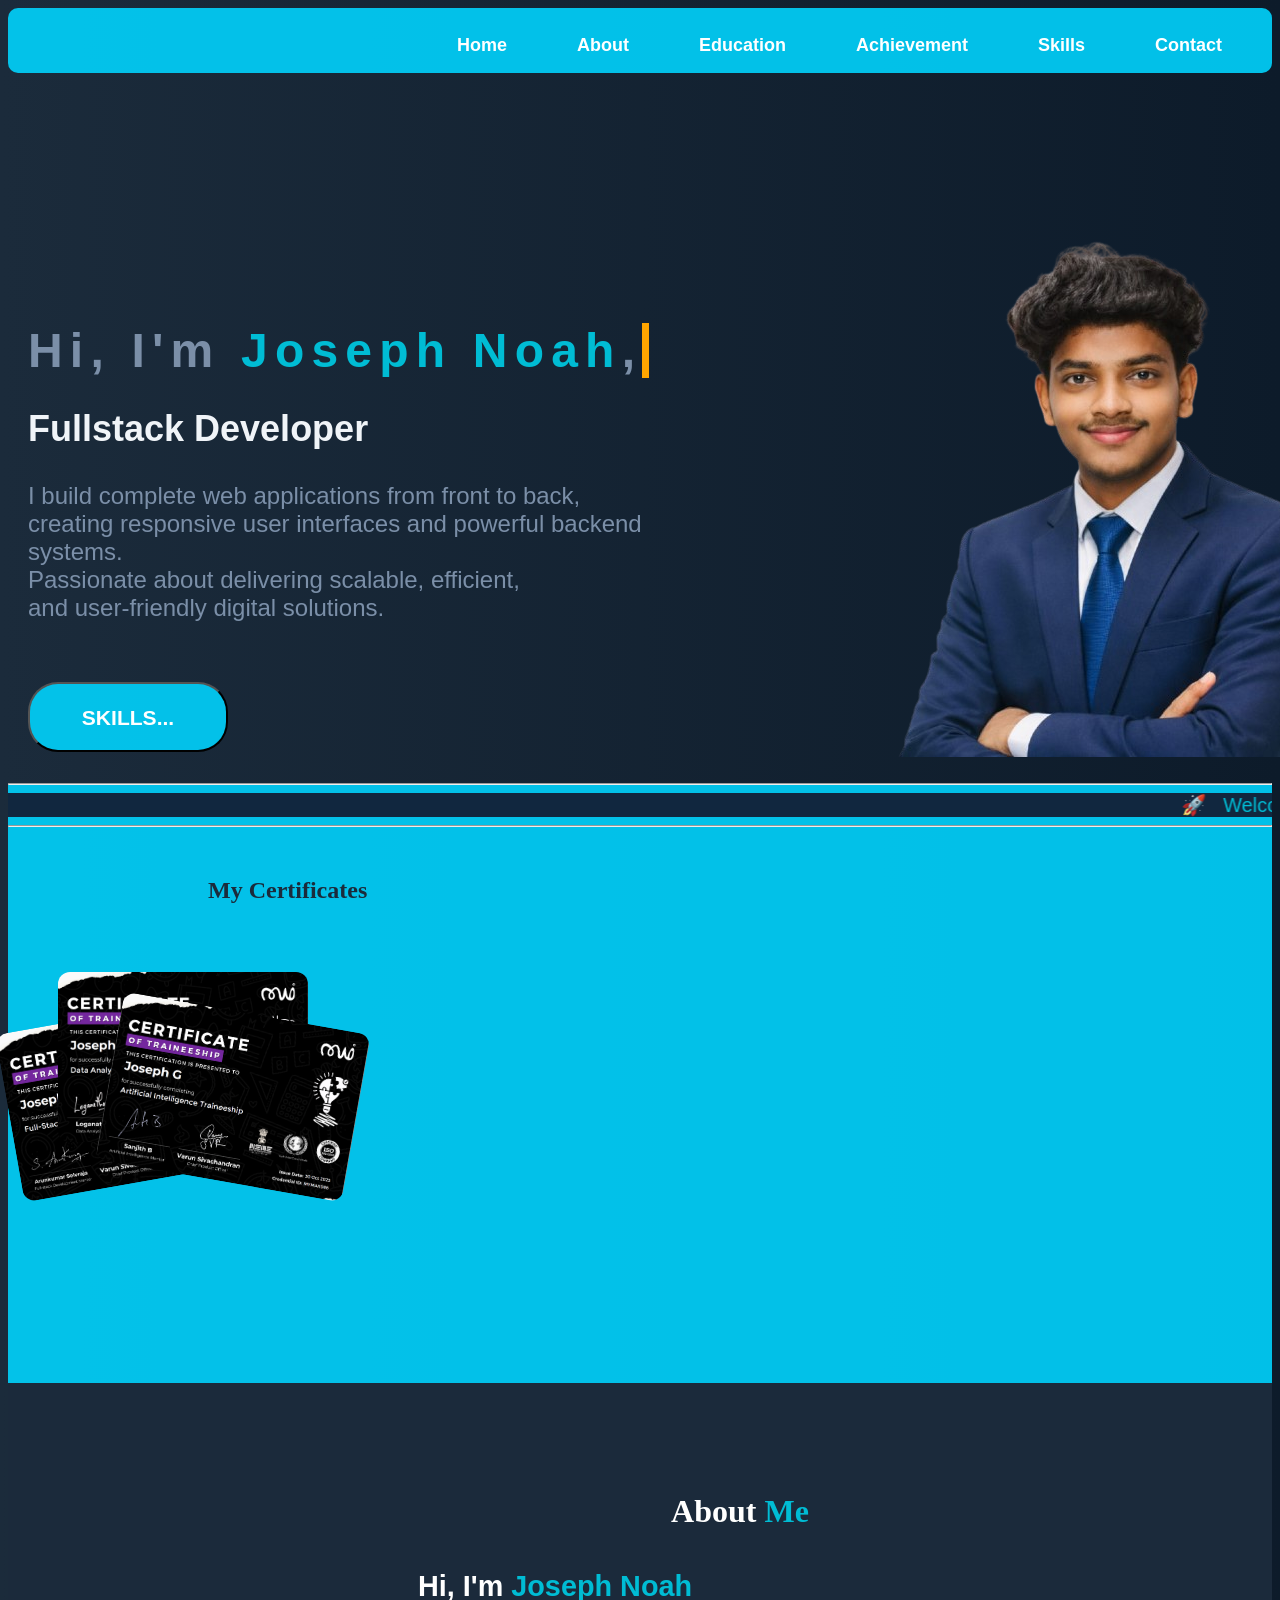
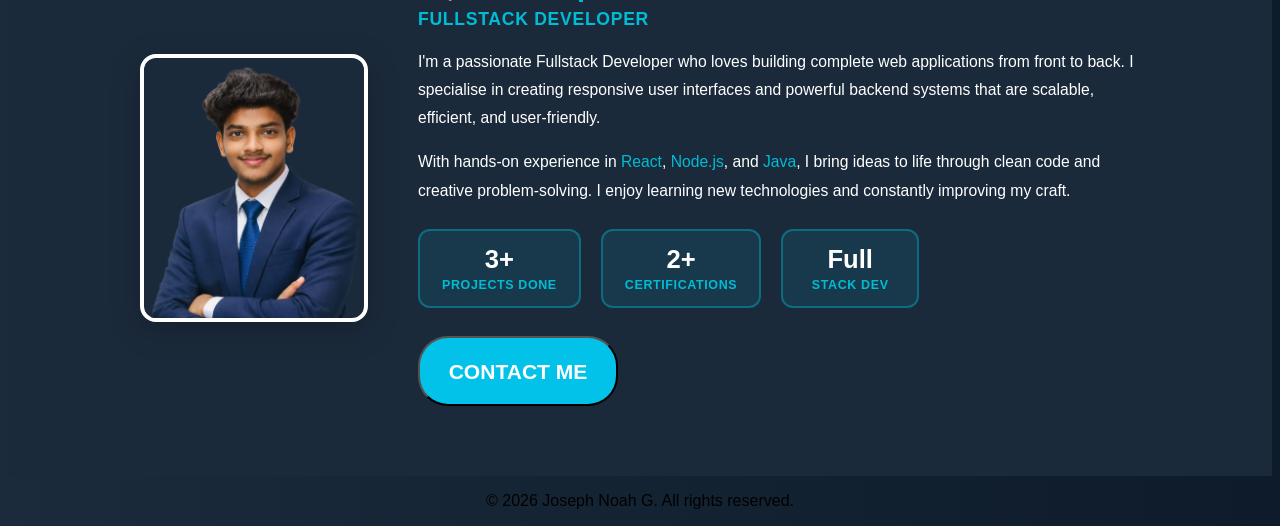
==== index.html @ 950193e1 "5th version" ====
<html>
<head>
<title>Portfolio_Joseph_Fullstack</title>
<link rel="stylesheet" href="main.css">
</head>
<body>

<!-- this toolbar -->
<div class="toolbar">
    <h2 class="topname">Portfolio Website</h2>
    
    <li><a href="index.html">Home</a></li>
      <li><a href="#about">About</a></li>
      <li><a href="education.html">Education</a></li>
      <li><a href="achievement.html">Achievement</a></li>
      <li><a href="skills.html" class="active">Skills</a></li>
      <li><a href="contact.html">Contact</a></li>

</div>

<div class="home">
        <!-- summa-->
    <div class="top">
    <h1 class="name">Hi, I'm <span class="highlight">Joseph Noah</span>,</h1>
    <h2 class="fn">Fullstack Developer</h2>
    <h4>I build complete web applications from front to back,<br>
     creating responsive user interfaces and powerful backend systems.<br>
      Passionate about delivering scalable, efficient,<br>
       and user-friendly digital solutions.</h4><br>
    <a href="skills.html">
    <button class="proc"><h3>   SKILLS...   </h3></button>
    </a>
    </div>
    <div class="image">
    <img src="static/image1.png" alt="profile">
    </div>
</div><br>

<!-- description -->




<div class="mid">
    <hr class="line1">
    <marquee class="runtext"> 🚀 &nbsp; Welcome to my portfolio &nbsp;  •  &nbsp; Full Stack Developer  &nbsp; • &nbsp;  React &nbsp;  •  &nbsp; Node &nbsp;• &nbsp;  Java  &nbsp; • &nbsp;  Let's build something amazing  &nbsp; • &nbsp; </marquee>
    <hr class="line1">
    <h2 class="head1">My Certificates</h2>
    <br>
    <!-- this is for certicates -->
    <div class="certificate">
        <div class="stack">
            <img src="static/fullstack.PNG" class="card card1" onclick="">
            <img src="static/dataanal.PNG" class="card card2">
            <img src="static/ai.PNG" class="card card3">
        </div>
    </div>
</div>




 
<!-- this is for achivements that is about taken from claude-->   




<div class="about" id="about">
 
  <h2 class="head1">About <span class="highlight">Me</span></h2>
 
  <div class="about-container">
 
    <!-- Left: profile image -->
    <div class="about-image">
      <img src="static/image1.png" alt="Joseph Noah">
    </div>
 
    <!-- Right: about text -->
    <div class="about-content">
 
      <h2 class="about-title">Hi, I'm <span class="highlight">Joseph Noah</span></h2>
      <h3 class="about-role">Fullstack Developer</h3>
 
      <p class="about-desc">
        I'm a passionate Fullstack Developer who loves building complete web applications
        from front to back. I specialise in creating responsive user interfaces and
        powerful backend systems that are scalable, efficient, and user-friendly.
      </p>
 
      <p class="about-desc">
        With hands-on experience in <span class="highlight">React</span>,
        <span class="highlight">Node.js</span>, and
        <span class="highlight">Java</span>, I bring ideas to life through clean code
        and creative problem-solving. I enjoy learning new technologies and constantly
        improving my craft.
      </p>
 
      <!-- quick stats -->
      <div class="about-stats">
        <div class="stat-box">
          <h2>3+</h2>
          <p>Projects Done</p>
        </div>
        <div class="stat-box">
          <h2>2+</h2>
          <p>Certifications</p>
        </div>
        <div class="stat-box">
          <h2>Full</h2>
          <p>Stack Dev</p>
        </div>
      </div>
 
      <a href="contact.html">
        <button class="proc"><h3>CONTACT ME</h3></button>
      </a>
 
    </div>
  </div>
</div>    
















<footer style="text-align: center;">
    <p>&copy; 2026 Joseph Noah G. All rights reserved.</p>
</footer>

</body>
</html>
---- main.css ----
html {
  scroll-behavior: smooth;
}
body{
    background: linear-gradient(to left, #0D1B2A, #1B2B3B);
    font-family: 'Poppins', sans-serif;
}



/* tihs is for that glow text*/
.topname {
    text-shadow: 0 0 5px #11273f, 0 0 10px #11273f, 0 0 20px #11273f, 0 0 40px #11273f, 0 0 80px #11273f;
    animation: glow 1.5s infinite alternate;
    margin-left: 5px;
    margin-right: 600px;
    margin-top: auto;
    color: aliceblue;
}


@keyframes glow {
    0% {
        text-shadow: 0 0 5px #11273f, 0 0 10px #11273f, 0 0 20px #11273f, 0 0 40px #11273f, 0 0 80px #11273f;
    }
    100% {
        text-shadow: 0 0 10px #263d53, 0 0 20px #263d53, 0 0 40px #263d53, 0 0 80px #263d53, 0 0 160px #263d53;
    }
}
/* ends */
.toolbar{
    display: flex;
    background-color:#00d5ffe3;
    padding-top: 10px;
    height: 55px;
    justify-content: flex-end;
}
.toolbar li{
    font-size: 20px;
    margin-left: 20px;
    margin-right: 50px;
    padding-top: 15px;
    list-style: none;
    color: white;
    cursor: pointer;
    transition: transform 0.3s ease;
}

.toolbar li:hover {
    transform: scale(1.2);
    color:#11273f;
}


/*this is from claude page refference   */
.toolbar { 
  list-style: none;
  display: flex;
  border-radius: 10px;
}

.toolbar a {
  text-decoration: none; font-size: 14px; font-weight: 500;
  color: var(--muted); transition: color 0.2s;
  position: relative; padding-bottom: 4px;
  font-weight: bolder;
  font-size: large;
}
.toolbar a:hover { color: var(--text); }
.toolbar a.active { color: var(--accent); }
.toolbar a.active::after {
  content: ''; position: absolute; bottom: -2px; left: 0; right: 0;
  height: 2px; background: var(--accent); border-radius: 2px;
}



/* the center part */
.home{
    display: flex;
    margin-top: 150px;
}
.top {
    color: #7B8FA8;
    font-size: 24px;
    font-weight: bold;
    text-align:left;    
    margin-top: 100px;
    margin-left: 20px;
    width: 50%;
}
.name{
overflow: hidden; /* Ensures the content is not revealed until the animation */
  border-right: .15em solid orange; /* The typwriter cursor */
  white-space: nowrap; /* Keeps the content on a single line */
  margin: 0 auto; /* Gives that scrolling effect as the typing happens */
  letter-spacing: .15em; /* Adjust as needed */
  animation: 
    typing 3.5s steps(30, end),
    blink-caret .5s step-end infinite;
    display: inline-block;
}

/* The typing effect */
@keyframes typing {
  from { width: 0 }
  to { width: 70% }
}

/* The typewriter cursor effect */
@keyframes blink-caret {
  from, to { border-color: transparent }
  50% { border-color: rgb(255, 255, 255) }
}


.fn{
    color: #F0F4F8;
}
.highlight{
  color: #00bcd4;
}
.top h4{
    font-weight:lighter;
}
.image{
    margin-left: 230px;
    ;
}
.proc{
    height: 70px;
    width: 200px;
    border-radius: 30px;
    color: white;
    background-color: #00d5ffe3;
    overflow: hidden;
    transition: all 0.5s ease;
    position: relative;
    margin-top: 0%;
    font-weight: bold;
    font-size: large;
    cursor: pointer;
    }
.proc:hover{
    transform: scale(1.05);
    box-shadow: 0 0 20px rgba(0, 255, 255, 0.5);
}


/* this is from prismic*/

.proc::before {
  content: '';
  position: absolute;
  top: -50%;
  left: -50%;
  width: 200%;
  height: 200%;
  background: linear-gradient(
    0deg, 
    transparent, 
    transparent 30%, 
    rgba(255, 255, 255, 0.3)
  );
  transform: rotate(-45deg);
  transition: all 0.5s ease;
  opacity: 0;
}
.proc:hover::before {
  opacity: 1;
  transform: rotate(-45deg) translateY(100%);   
}
/*ends*/

.mid{
    height: 600px;
    background-color: #00d5ffe3;
} 


.line1{
  background-color:#11273f;
}
.runtext{
    background:#11273f;
    color: #00bcd4;
    scroll-behavior: smooth;
    margin: 0%;
    display: inline-block;
    font-size: 20px;
    
}







/* SECTION */
.certificate {
    display: flex;
    justify-content: center;
    align-items: center;
    margin-top: 50px;
    position: relative;
}

/* STACK BOX */
.stack {
    position: relative;
    width: 1450px;
    height: 250px;
    perspective: 1000px;
}

/* CARDS */
.card {
    position: absolute;
    width: 250px;
    height: 170px;
    object-fit: cover;
    border-radius: 12px;

    transform-style: preserve-3d;   /*  IMPORTANT */
    transition: transform 0.4s ease, box-shadow 0.4s ease;
}

/* ENTRY DELAY */
.card1 { animation-delay: 0.2s; }
.card2 { animation-delay: 0.5s; }
.card3 { animation-delay: 0.8s; }


/* STACK POSITIONS (NO transform conflict now) */
.card1 {
    left: 0;
    top: 40px;
    rotate: -10deg;   /*  use rotate instead of transform */
}

.card2 {
    left: 50px;
    top: 0;
}

.card3 {
    left: 100px;
    top: 40px;
    rotate: 10deg;
}

/*  CARD HOVER (MAIN EFFECT) */
.card:hover {
    transform: translateZ(120px) scale(1.05);  /* forward pop */
    z-index: 10;
    box-shadow: 0 40px 80px rgba(0,255,255,0.8);


/*  STACK SPREAD (ON HOVER OF GROUP) */
.stack:hover .card1 {
    transform: translateX(-20px) rotate(-15deg);
}

.stack:hover .card3 {
    transform: translateX(20px) rotate(15deg);
}

/* STACK SPREAD (only when NOT hovering card) */
.stack:hover .card1:not(:hover) {
    transform: translateX(-30px) rotate(-15deg);
}

.stack:hover .card3:not(:hover) {
    transform: translateX(30px) rotate(15deg);
} 


/* ENTRY ANIMATION (FIXED) */
@keyframes fadeUp {
     from {
          opacity: 0;
         transform: translateY(40px);
     }
     to {
         opacity: 1;
        transform: translateY(0);
     }
 }
}

.head1{
    color: #1B2B3B;
    margin-left: 200px;
    margin-top: 50px;
    margin-bottom: auto;
    font-family:Cambria;
    border-color: aliceblue;

}










/* about cascarding style sheet */
/* ── PASTE THIS INTO YOUR main.css ── */

/* About Section */
/* ── PASTE THIS INTO YOUR main.css ── */

/* About Section */
.about {
  background: #1b2a3b;
  padding: 60px 60px 70px;
  text-align: center;
}

.about .head1 {
  font-size: 2rem;
  color: white;
  margin-bottom: 40px;
}

/* two-column layout */
.about-container {
  display: flex;
  align-items: center;
  gap: 50px;
  max-width: 1000px;
  margin: 0 auto;
  text-align: left;
}

/* profile image */
.about-image {
  flex-shrink: 0;
}

.about-image img {
  width: 220px;
  height: 260px;
  object-fit: cover;
  border-radius: 16px;
  border: 4px solid white;
  box-shadow: 0 8px 30px rgba(0, 0, 0, 0.25);
}

/* text side */
.about-content {
  flex: 1;
}

.about-title {
  font-size: 1.8rem;
  color: white;
  margin: 0 0 6px 0;
}

.about-role {
  font-size: 1.1rem;
  color: #00bcd4;
  font-weight: 600;
  margin: 0 0 18px 0;
  letter-spacing: 0.04em;
  text-transform: uppercase;
}

.about-desc {
  color: white;
  font-size: 0.98rem;
  line-height: 1.8;
  margin-bottom: 14px;
}

/* stats row */
.about-stats {
  display: flex;
  gap: 20px;
  margin: 24px 0 28px 0;
}

.stat-box {
  background: rgba(0, 188, 212, 0.1);
  border: 2px solid rgba(0, 188, 212, 0.4);
  border-radius: 12px;
  padding: 14px 22px;
  text-align: center;
  min-width: 90px;
}

.stat-box h2 {
  color: white;
  font-size: 1.6rem;
  margin: 0 0 4px 0;
}

.stat-box p {
  color: #00bcd4;
  font-size: 0.78rem;
  font-weight: 600;
  text-transform: uppercase;
  letter-spacing: 0.05em;
  margin: 0;
}

/* responsive */
@media (max-width: 700px) {
  .about {
    padding: 40px 20px 50px;
  }

  .about-container {
    flex-direction: column;
    text-align: center;
  }

  .about-image img {
    width: 180px;
    height: 210px;
  }

  .about-stats {
    justify-content: center;
  }
}
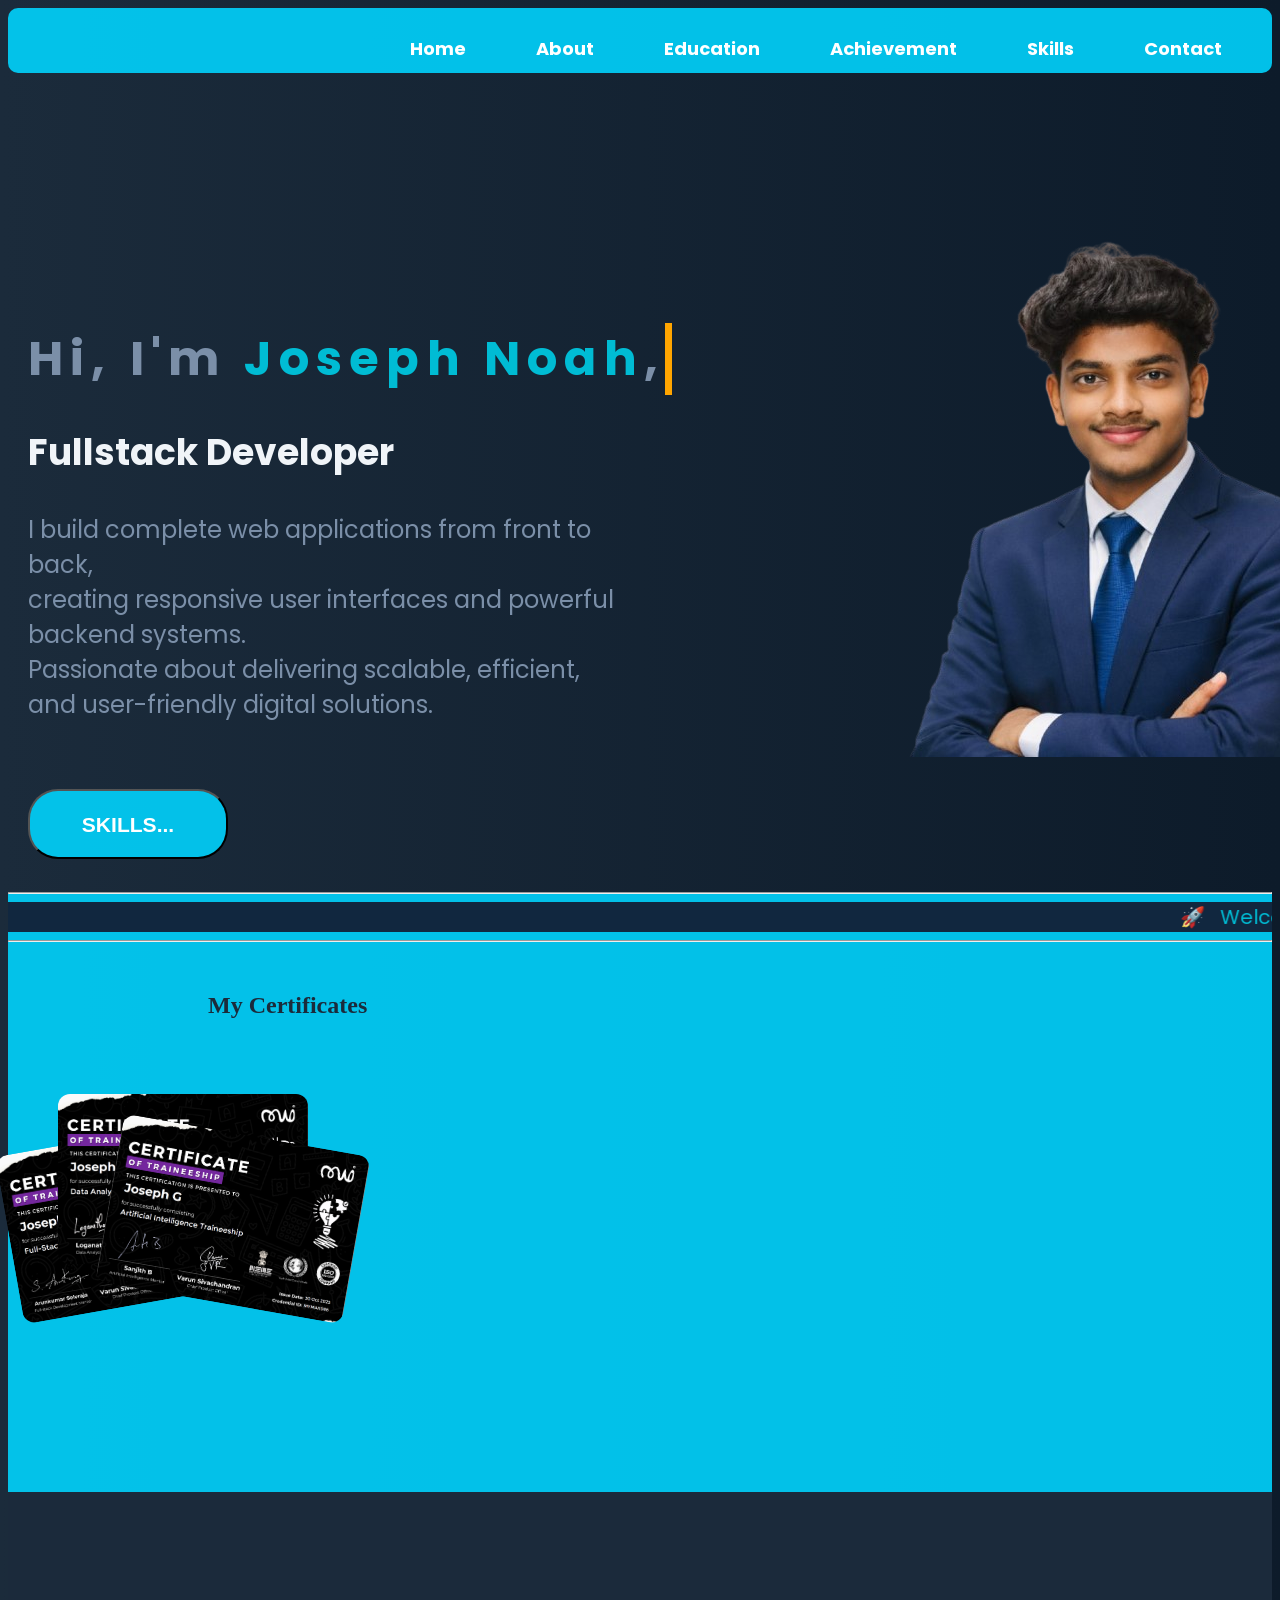
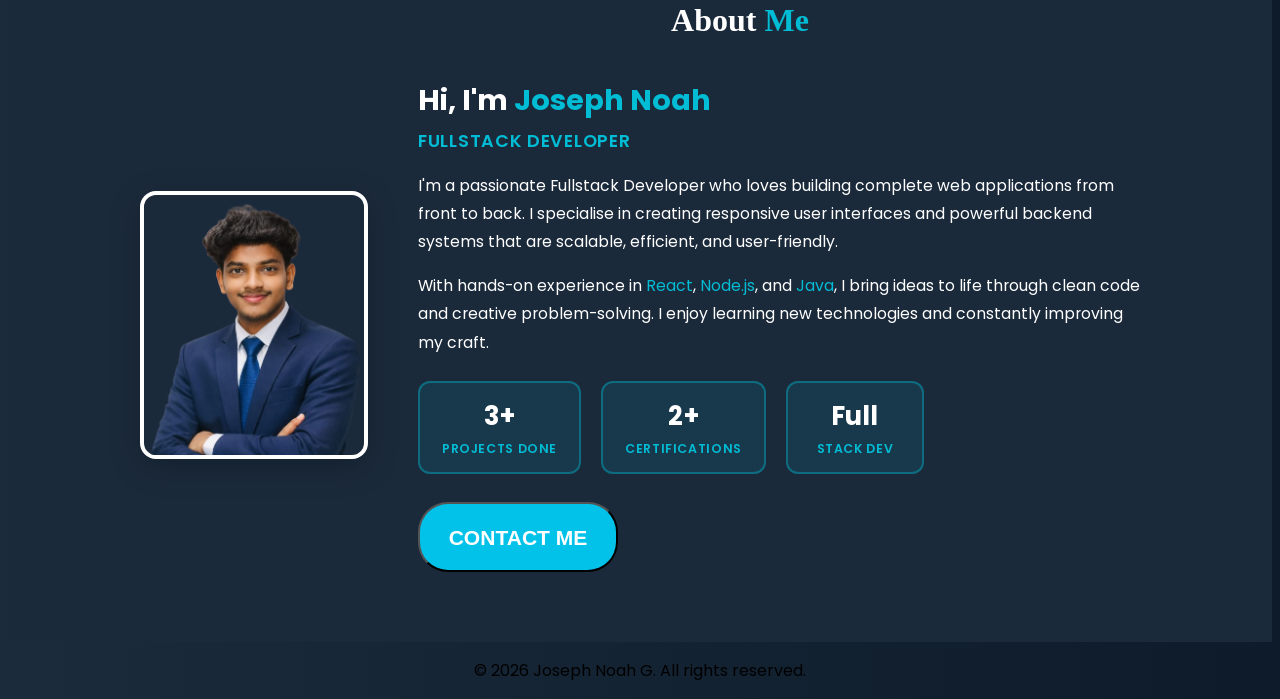
==== commit 09e47b33: "5.1 ver" ====
--- a/index.html
+++ b/index.html
@@ -2,12 +2,13 @@
 <head>
 <title>Portfolio_Joseph_Fullstack</title>
 <link rel="stylesheet" href="main.css">
+<link href="https://fonts.googleapis.com/css2?family=Poppins:wght@300;400;500;600;700&display=swap" rel="stylesheet"/>
 </head>
 <body>
 
 <!-- this toolbar -->
 <div class="toolbar">
-    <h2 class="topname">Portfolio Website</h2>
+    <h2 class="topname">Portfolio</h2>
     
     <li><a href="index.html">Home</a></li>
       <li><a href="#about">About</a></li>
--- a/main.css
+++ b/main.css
@@ -1,3 +1,6 @@
+:root{
+   --font:       'Poppins', sans-serif;
+}
 html {
   scroll-behavior: smooth;
 }
@@ -10,23 +13,12 @@
 
 /* tihs is for that glow text*/
 .topname {
-    text-shadow: 0 0 5px #11273f, 0 0 10px #11273f, 0 0 20px #11273f, 0 0 40px #11273f, 0 0 80px #11273f;
-    animation: glow 1.5s infinite alternate;
-    margin-left: 5px;
+    margin-left: 0%;
     margin-right: 600px;
     margin-top: auto;
-    color: aliceblue;
-}
-
-
-@keyframes glow {
-    0% {
-        text-shadow: 0 0 5px #11273f, 0 0 10px #11273f, 0 0 20px #11273f, 0 0 40px #11273f, 0 0 80px #11273f;
-    }
-    100% {
-        text-shadow: 0 0 10px #263d53, 0 0 20px #263d53, 0 0 40px #263d53, 0 0 80px #263d53, 0 0 160px #263d53;
-    }
-}
+    color:#1B2B3B;
+}
+
 /* ends */
 .toolbar{
     display: flex;
@@ -99,6 +91,7 @@
     typing 3.5s steps(30, end),
     blink-caret .5s step-end infinite;
     display: inline-block;
+    font-family: var(--font);
 }
 
 /* The typing effect */
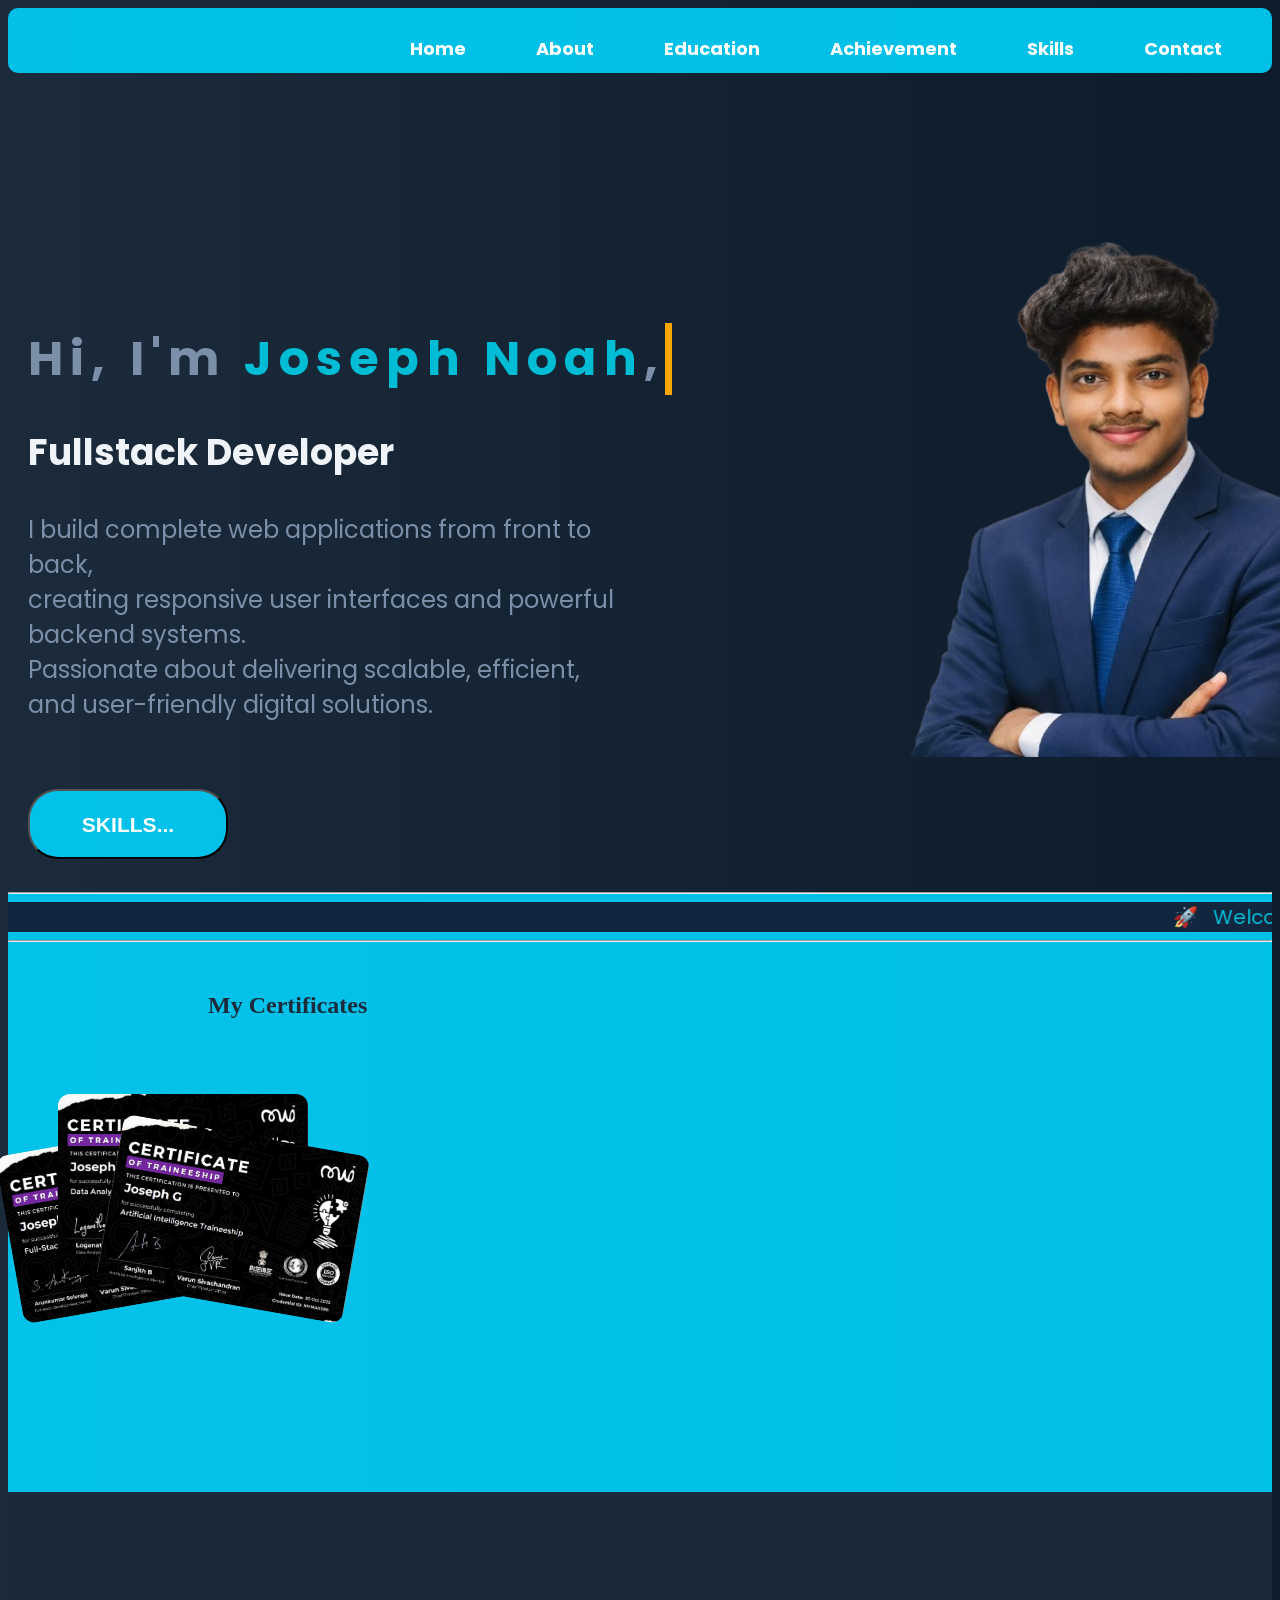
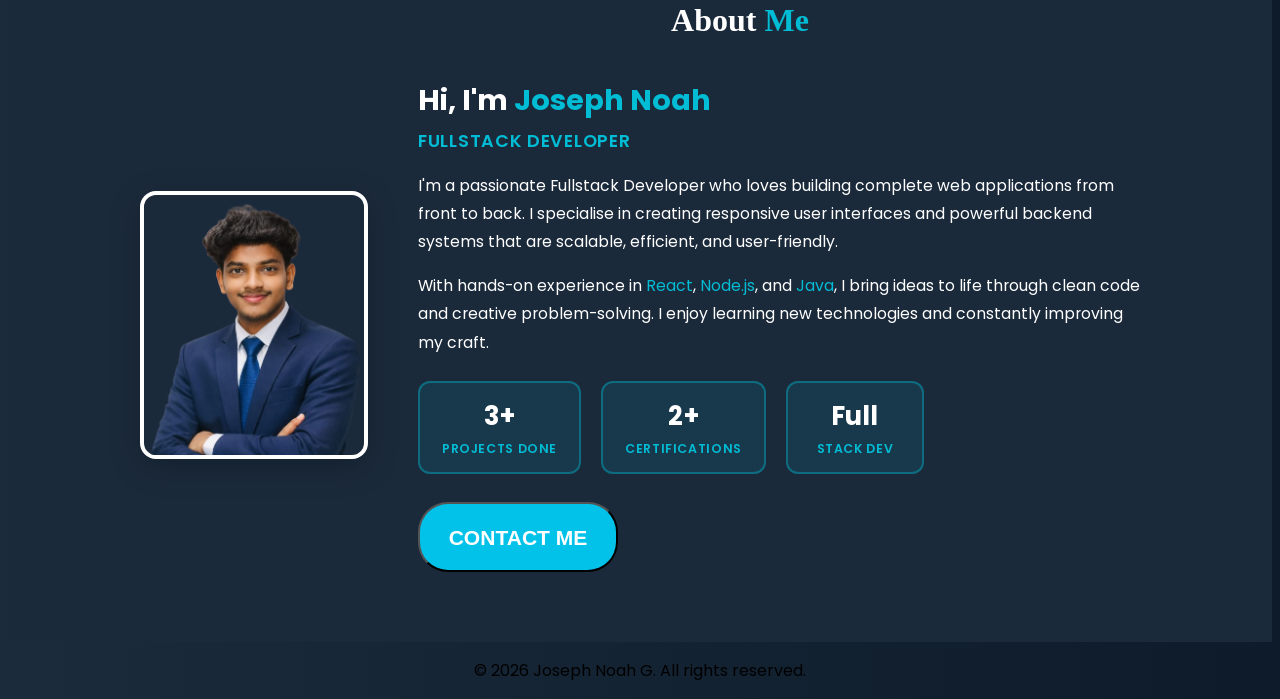
==== commit 1e69c956: "new version" ====
--- a/index.html
+++ b/index.html
@@ -12,8 +12,8 @@
     
     <li><a href="index.html">Home</a></li>
       <li><a href="#about">About</a></li>
-      <li><a href="education.html">Education</a></li>
-      <li><a href="achievement.html">Achievement</a></li>
+      <li><a href="education2.html">Education</a></li>
+      <li><a href="achievement2.html">Achievement</a></li>
       <li><a href="skills.html" class="active">Skills</a></li>
       <li><a href="contact.html">Contact</a></li>
 
--- a/main.css
+++ b/main.css
@@ -13,8 +13,8 @@
 
 /* tihs is for that glow text*/
 .topname {
-    margin-left: 0%;
     margin-right: 600px;
+    margin-left: 10px;
     margin-top: auto;
     color:#1B2B3B;
 }
@@ -26,6 +26,7 @@
     padding-top: 10px;
     height: 55px;
     justify-content: flex-end;
+    position: sticky; top: 0; z-index: 100;
 }
 .toolbar li{
     font-size: 20px;
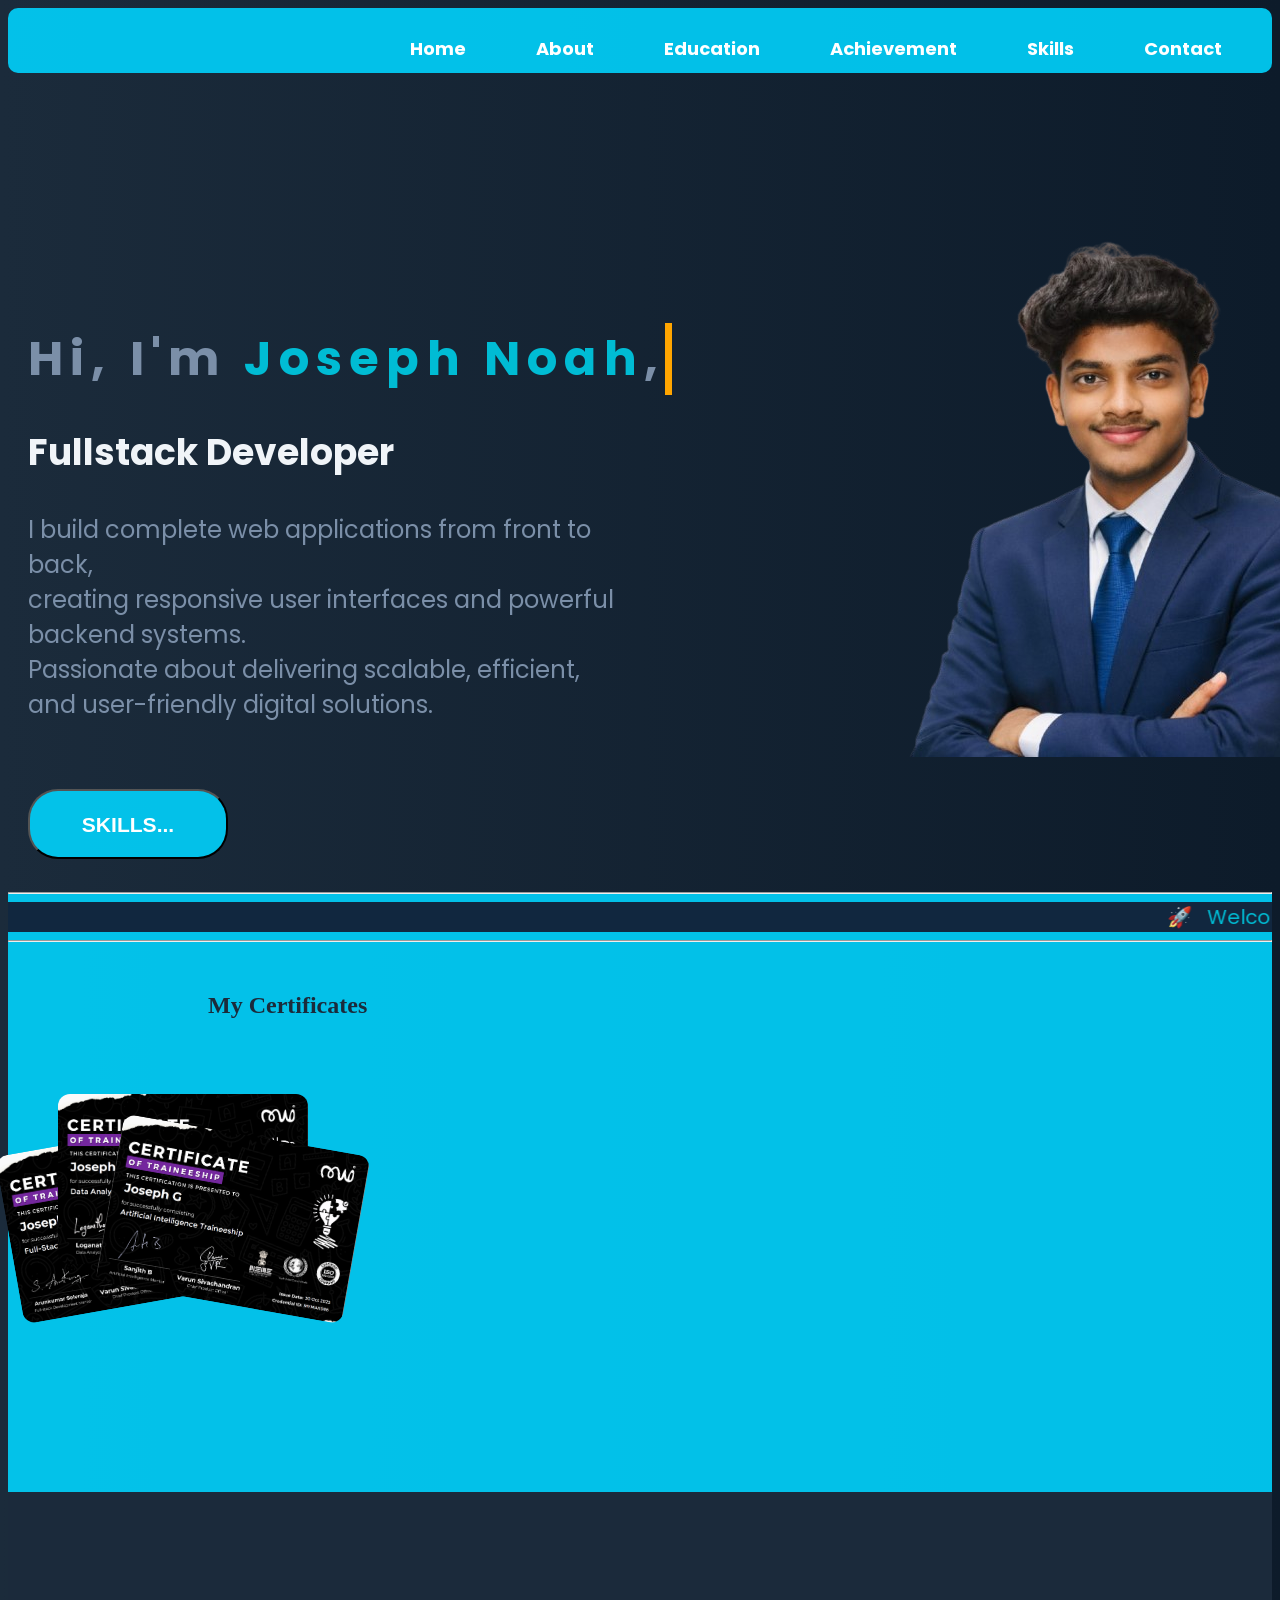
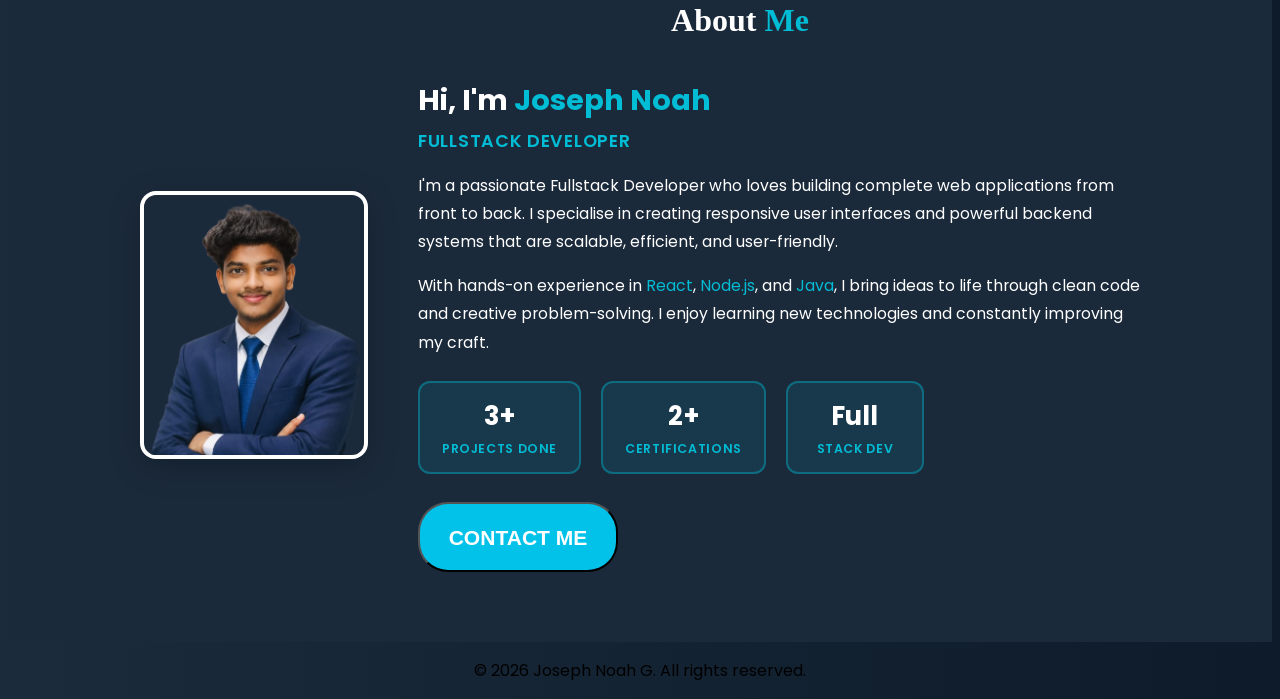
==== commit c39eb6a3: "new version 2.0" ====
--- a/index.html
+++ b/index.html
@@ -14,7 +14,7 @@
       <li><a href="#about">About</a></li>
       <li><a href="education2.html">Education</a></li>
       <li><a href="achievement2.html">Achievement</a></li>
-      <li><a href="skills.html" class="active">Skills</a></li>
+      <li><a href="skills2.html" class="active">Skills</a></li>
       <li><a href="contact.html">Contact</a></li>
 
 </div>
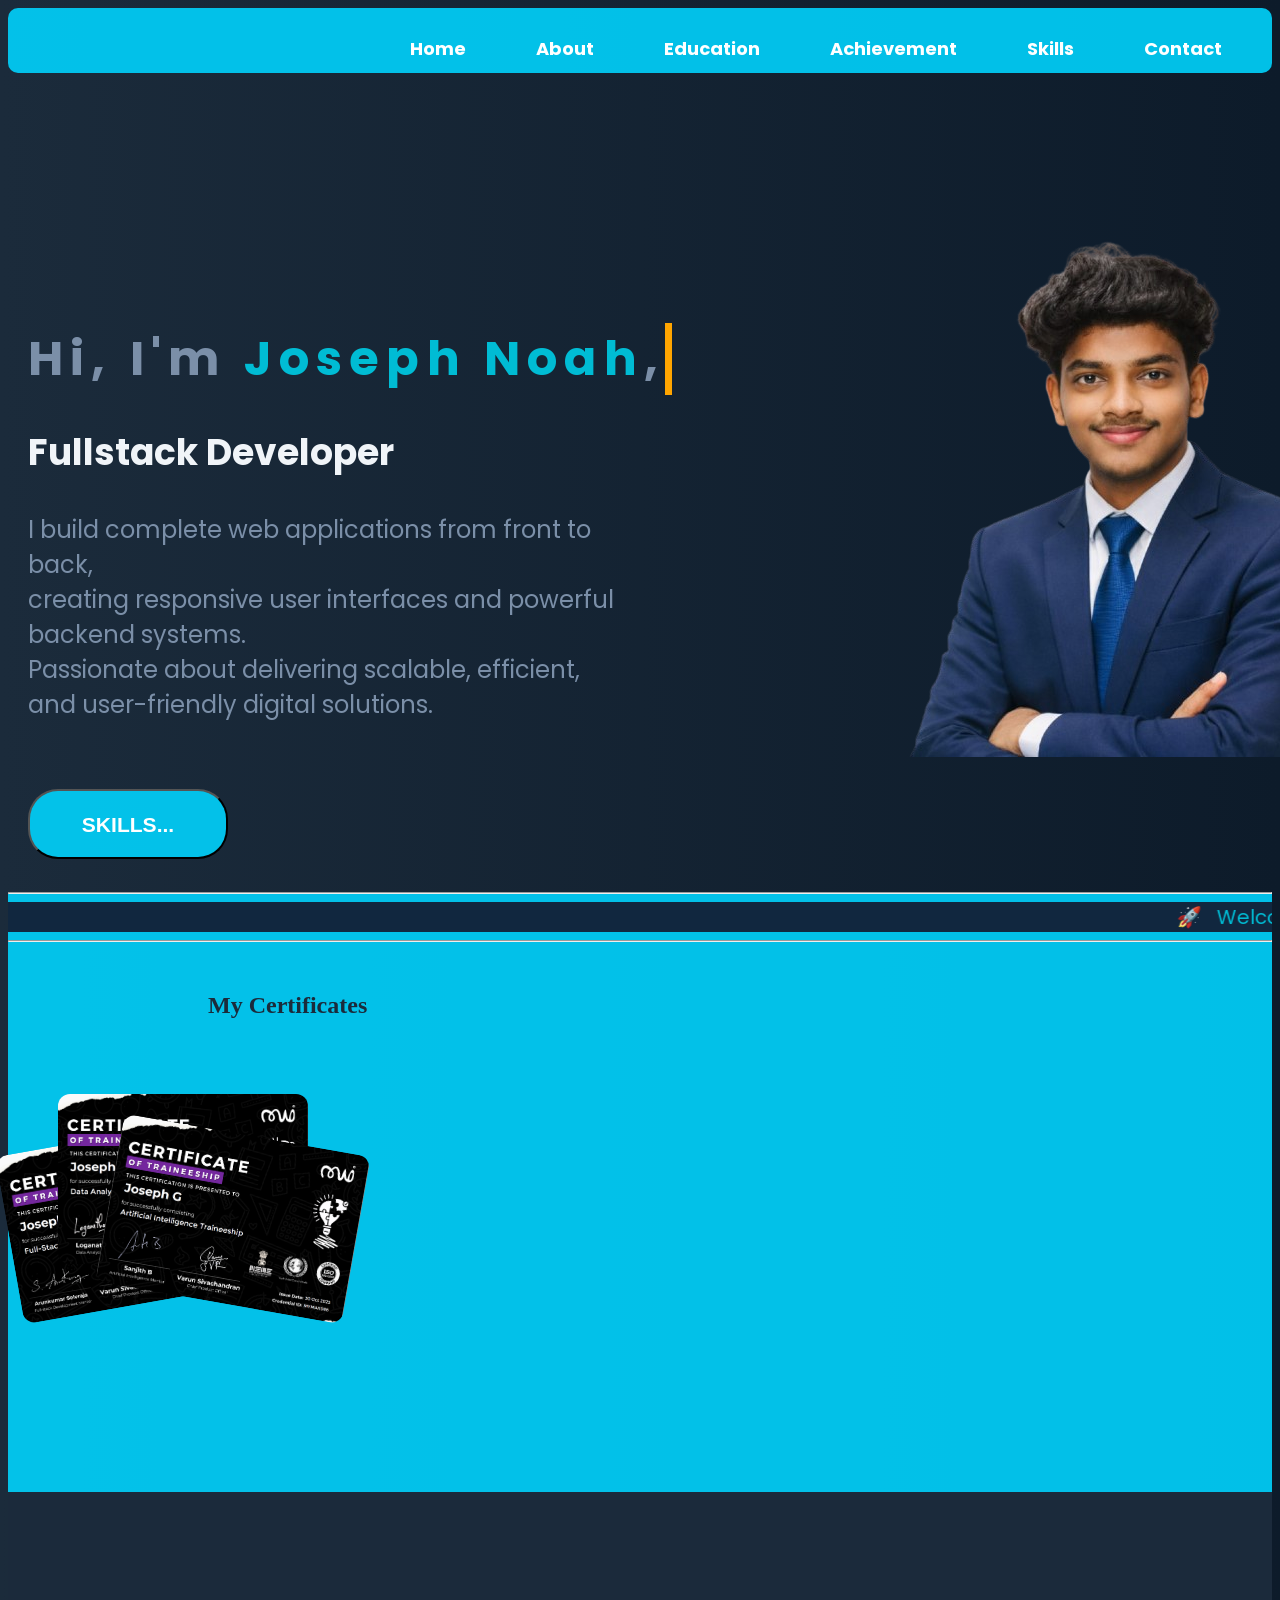
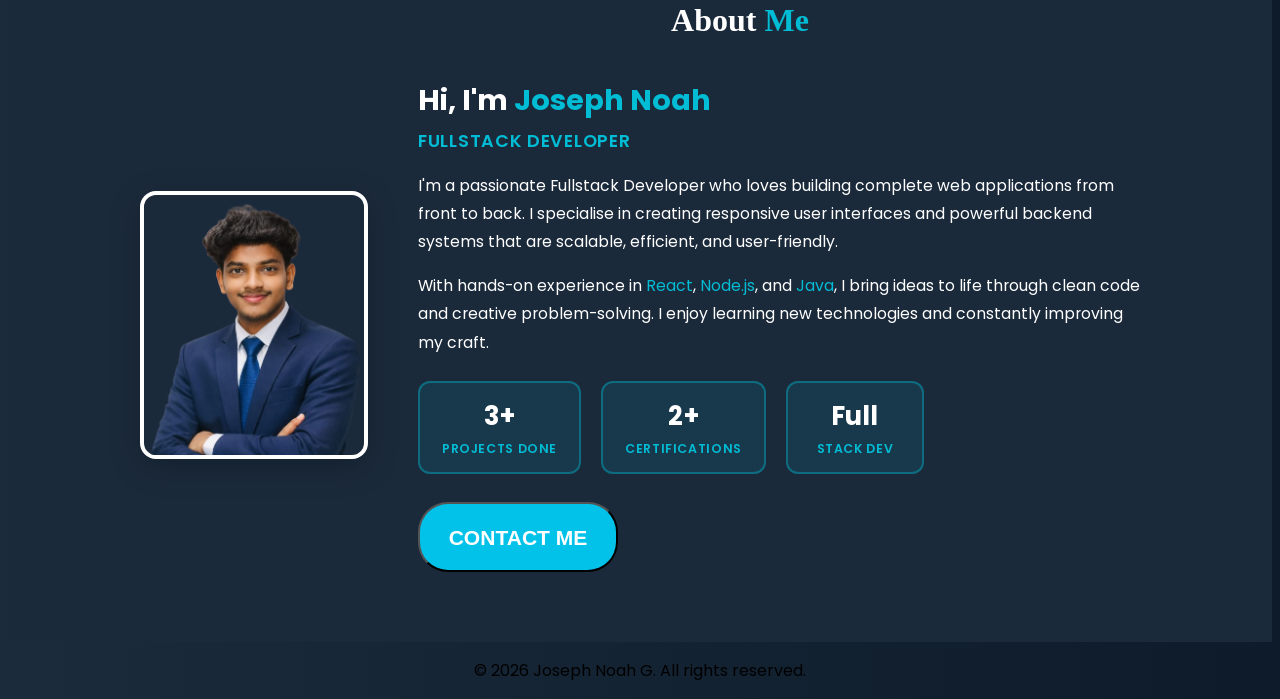
==== commit bf90e60e: "n3" ====
--- a/index.html
+++ b/index.html
@@ -48,7 +48,13 @@
     <hr class="line1">
     <h2 class="head1">My Certificates</h2>
     <br>
+
+
     <!-- this is for certicates -->
+
+    <div>
+
+    <!-- the hover things part -->
     <div class="certificate">
         <div class="stack">
             <img src="static/fullstack.PNG" class="card card1" onclick="">
@@ -56,6 +62,19 @@
             <img src="static/ai.PNG" class="card card3">
         </div>
     </div>
+    
+    <!--this is side of the certificate-->
+
+
+
+
+
+
+
+
+    </div>
+
+
 </div>
 
 
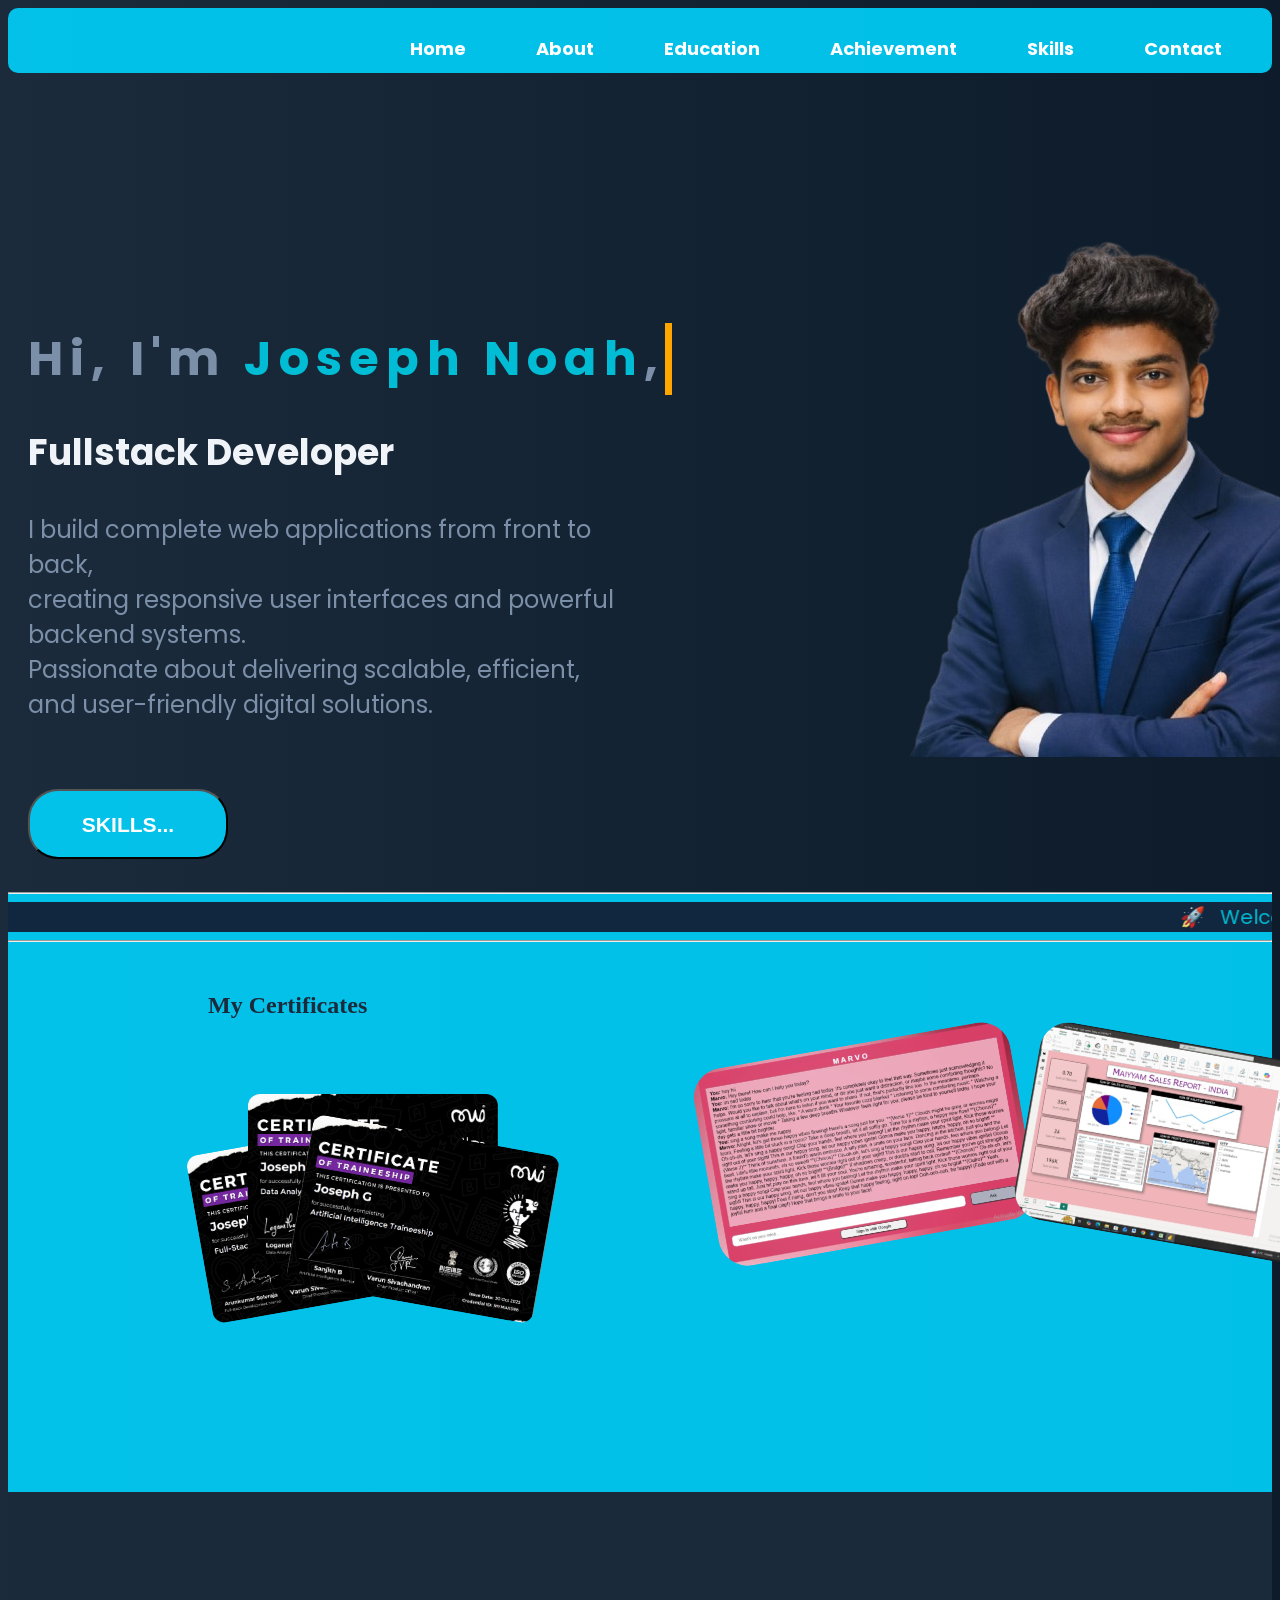
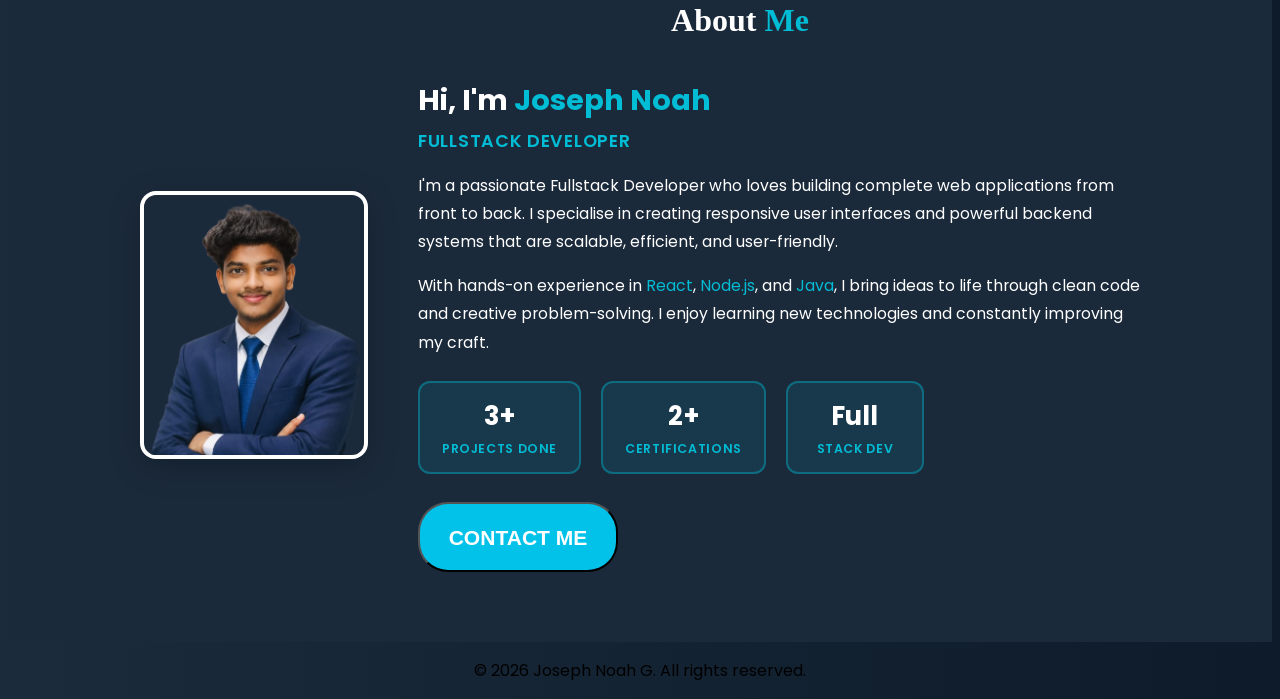
==== commit 13a2e5ec: "may be a last version" ====
--- a/index.html
+++ b/index.html
@@ -28,7 +28,7 @@
      creating responsive user interfaces and powerful backend systems.<br>
       Passionate about delivering scalable, efficient,<br>
        and user-friendly digital solutions.</h4><br>
-    <a href="skills.html">
+    <a href="skills2.html">
     <button class="proc"><h3>   SKILLS...   </h3></button>
     </a>
     </div>
@@ -52,7 +52,7 @@
 
     <!-- this is for certicates -->
 
-    <div>
+    <div class="mann">
 
     <!-- the hover things part -->
     <div class="certificate">
@@ -64,11 +64,16 @@
     </div>
     
     <!--this is side of the certificate-->
+    <div class="sathanai">
+      
+      <img src="static/pro1.PNG" class=" pic1">
+      <img src="static/pro2.PNG" class=" pic2"        >
 
 
 
 
-
+    </div>
+</div>
 
 
 
--- a/main.css
+++ b/main.css
@@ -184,6 +184,31 @@
     font-size: 20px;
     
 }
+.mann{
+  display: flex;
+
+}
+.pic1{
+  border-radius: 30px;
+  perspective: 1000px;
+   rotate: -10deg;
+    left: 100px;
+    top: 40px;
+     object-fit: cover;
+     transform-style: preserve-3d;
+
+}
+.pic2{
+  border-radius: 30px;
+  perspective: 1000px;
+   rotate:  10deg;
+}
+.sathanai{
+  height: 200px;
+  width: 200px;
+  display: flex;
+
+}
 
 
 
@@ -198,6 +223,8 @@
     align-items: center;
     margin-top: 50px;
     position: relative;
+    width: 40%;
+    margin-left:190px;
 }
 
 /* STACK BOX */
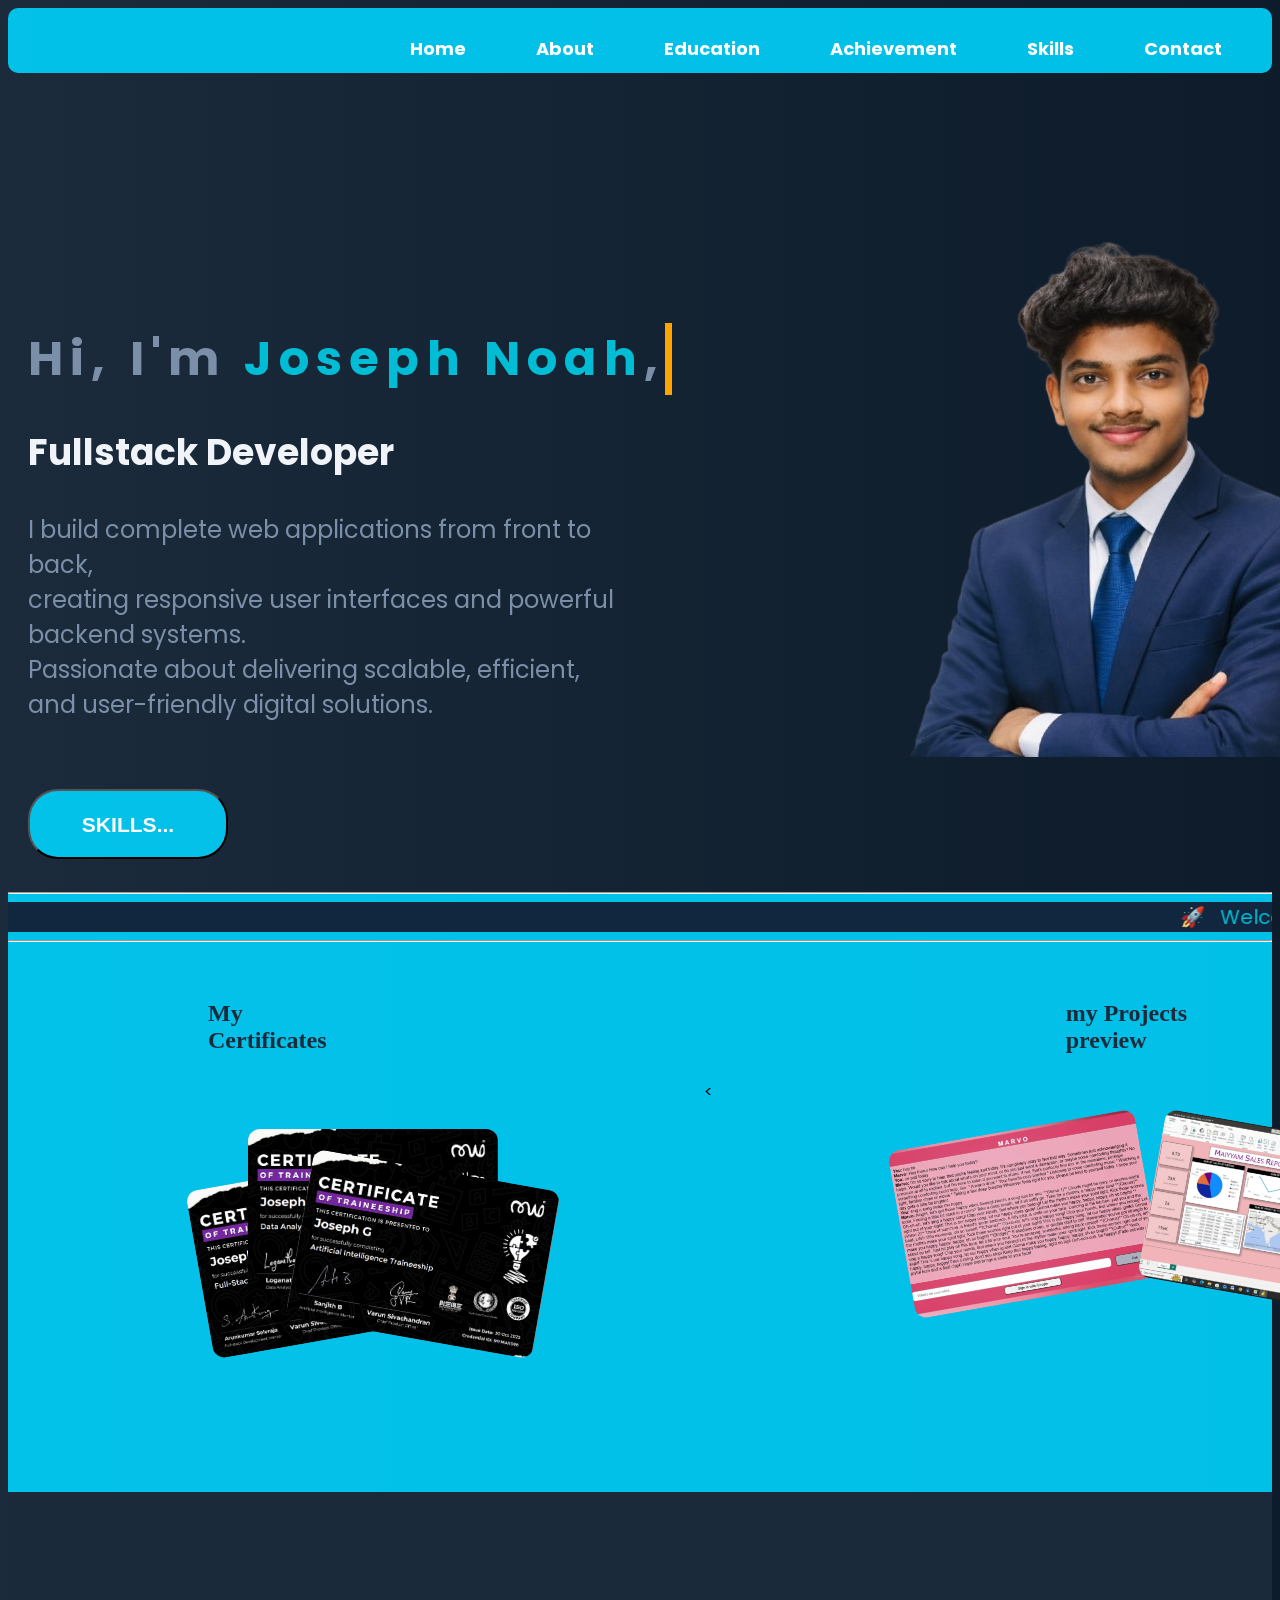
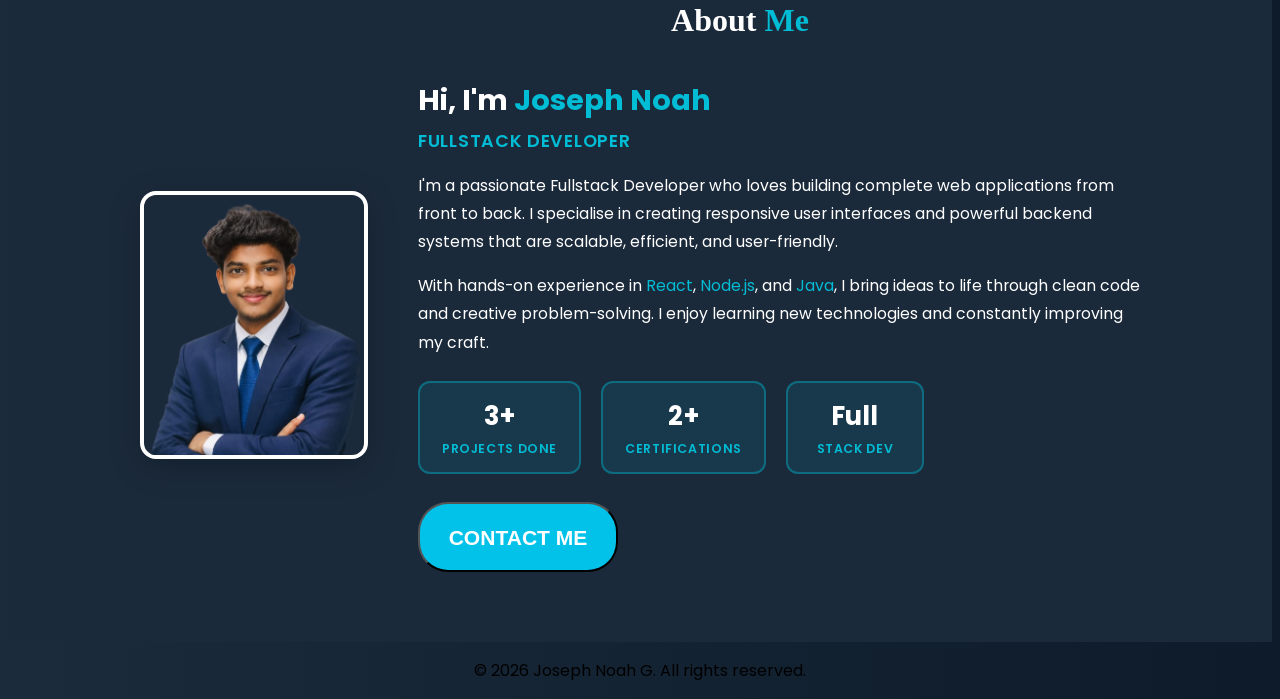
==== commit 6bb17690: "this is last version" ====
--- a/index.html
+++ b/index.html
@@ -46,7 +46,10 @@
     <hr class="line1">
     <marquee class="runtext"> 🚀 &nbsp; Welcome to my portfolio &nbsp;  •  &nbsp; Full Stack Developer  &nbsp; • &nbsp;  React &nbsp;  •  &nbsp; Node &nbsp;• &nbsp;  Java  &nbsp; • &nbsp;  Let's build something amazing  &nbsp; • &nbsp; </marquee>
     <hr class="line1">
+    <div class="summa">
     <h2 class="head1">My Certificates</h2>
+    <h2 class="head2">my Projects preview</h2>
+    </div>
     <br>
 
 
@@ -64,10 +67,11 @@
     </div>
     
     <!--this is side of the certificate-->
+    <
     <div class="sathanai">
       
-      <img src="static/pro1.PNG" class=" pic1">
-      <img src="static/pro2.PNG" class=" pic2"        >
+      <img src="static/pro1.PNG" class="cards pic1">
+      <img src="static/pro2.PNG" class="cards pic2"        >
 
 
 
--- a/main.css
+++ b/main.css
@@ -190,10 +190,9 @@
 }
 .pic1{
   border-radius: 30px;
-  perspective: 1000px;
    rotate: -10deg;
-    left: 100px;
-    top: 40px;
+    left: 900px;
+    top: 100s0px;
      object-fit: cover;
      transform-style: preserve-3d;
 
@@ -202,12 +201,13 @@
   border-radius: 30px;
   perspective: 1000px;
    rotate:  10deg;
+   left: 1150px;
 }
 .sathanai{
   height: 200px;
   width: 200px;
   display: flex;
-
+margin-top: 50px;
 }
 
 
@@ -238,6 +238,17 @@
 /* CARDS */
 .card {
     position: absolute;
+    width: 250px;
+    height: 170px;
+    object-fit: cover;
+    border-radius: 12px;
+
+    transform-style: preserve-3d;   /*  IMPORTANT */
+    transition: transform 0.4s ease, box-shadow 0.4s ease;
+}
+
+.cards{
+   position: absolute;
     width: 250px;
     height: 170px;
     object-fit: cover;
@@ -310,9 +321,60 @@
  }
 }
 
+
+
+/* ithu antha preview of pro thu... */
+.cards:hover {
+    transform: translateZ(120px) scale(1.05);  /* forward pop */
+    z-index: 10;
+    box-shadow: 0 40px 80px rgba(0,255,255,0.8);
+
+
+.sathanai:hover .pic1 {
+    transform: translateX(-20px) rotate(-15deg);
+}
+
+.sathanai:hover .pic3 {
+    transform: translateX(20px) rotate(15deg);
+}
+
+/* STACK SPREAD (only when NOT hovering card) */
+.sathanai:hover .pic1:not(:hover) {
+    transform: translateX(-30px) rotate(-15deg);
+}
+
+.sathanai:hover .pic3:not(:hover) {
+    transform: translateX(30px) rotate(15deg);
+} 
+
+
+/* ENTRY ANIMATION (FIXED) */
+@keyframes fadeUp {
+     from {
+          opacity: 0;
+         transform: translateY(40px);
+     }
+     to {
+         opacity: 1;
+        transform: translateY(0);
+     }
+ }
+}
+
 .head1{
     color: #1B2B3B;
     margin-left: 200px;
+    margin-top: 50px;
+    margin-bottom: auto;
+    font-family:Cambria;
+    border-color: aliceblue;
+
+}
+.summa{
+  display: flex;}
+.head2{
+  color: #1B2B3B;
+    margin-left: 700px;
     margin-top: 50px;
     margin-bottom: auto;
     font-family:Cambria;
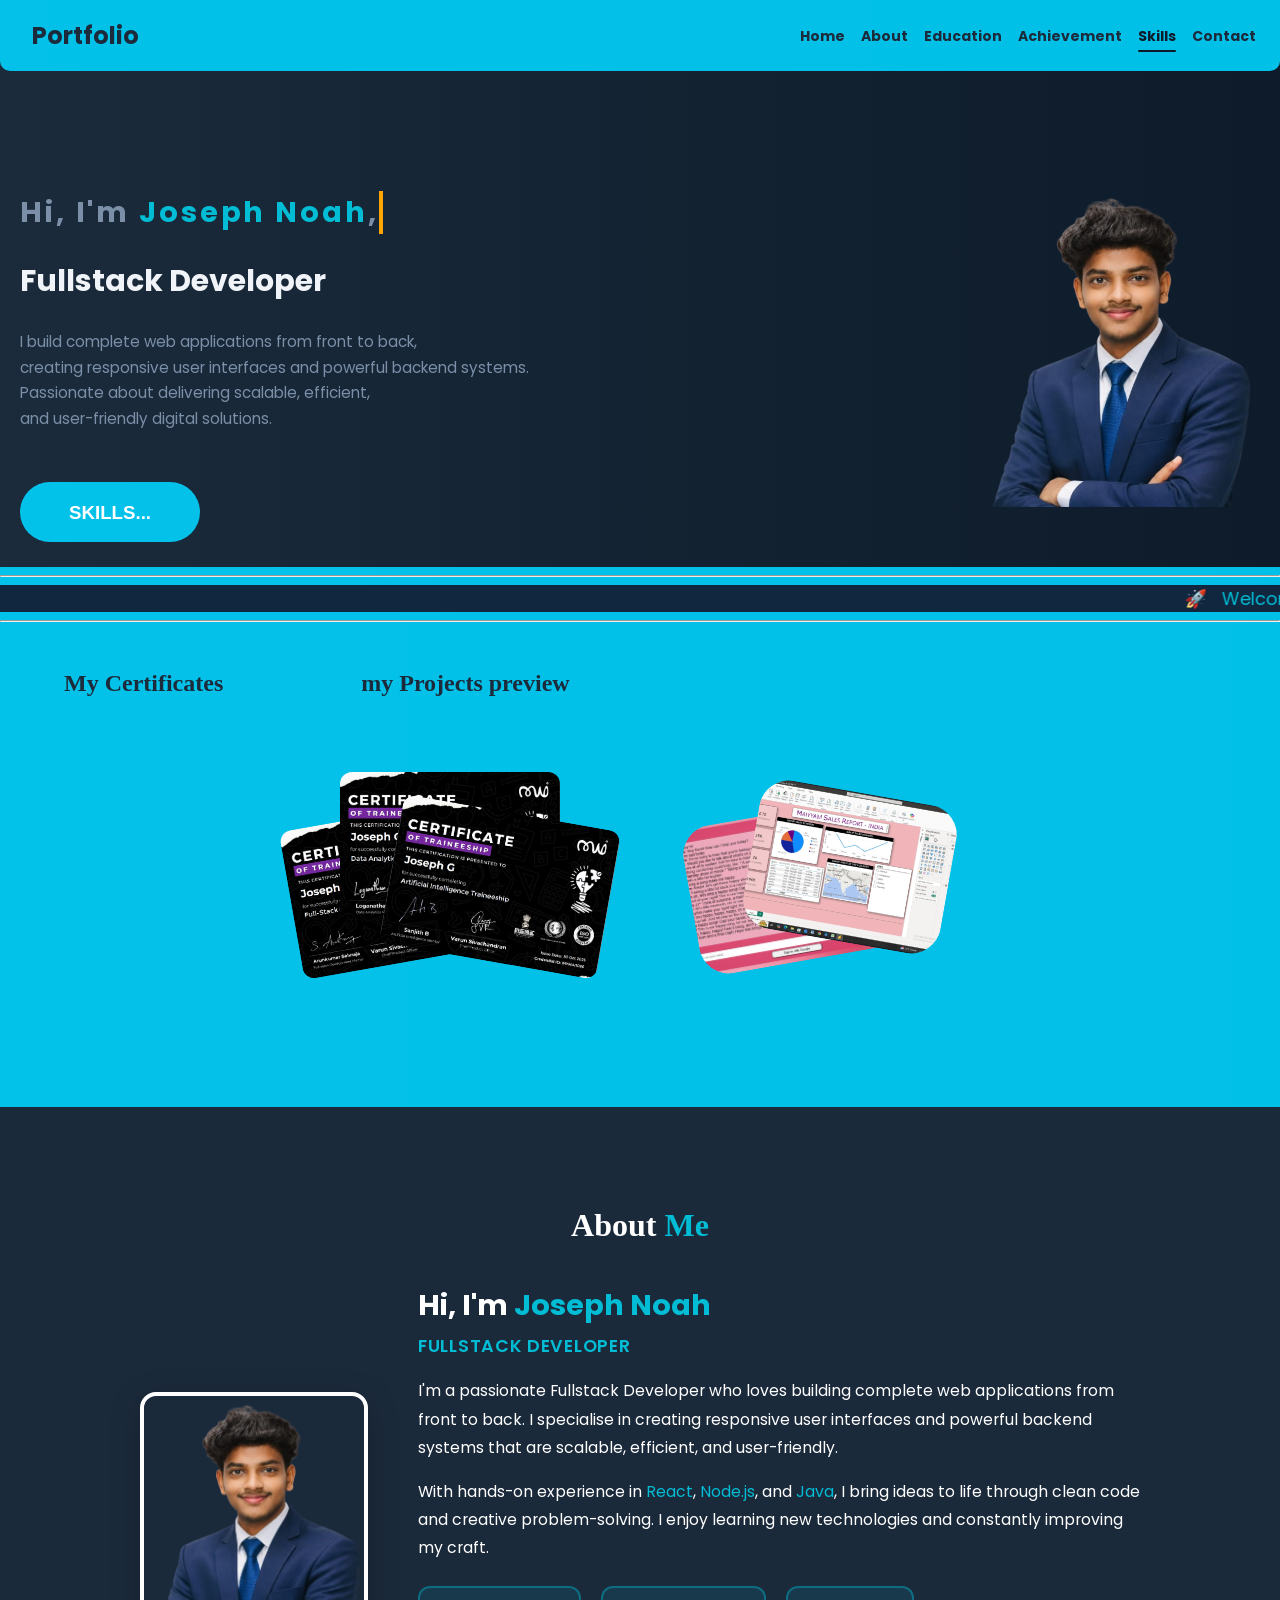
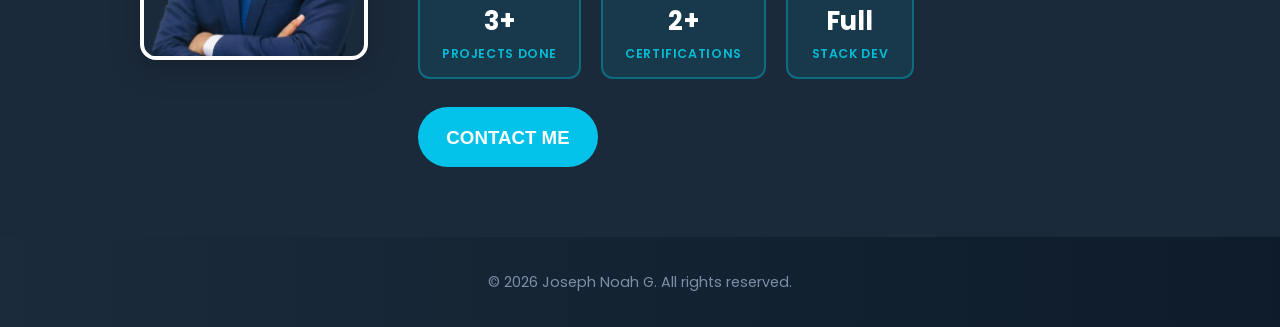
==== commit 2ce6b80b: "mobile version" ====
--- a/index.html
+++ b/index.html
@@ -1,5 +1,6 @@
 <html>
 <head>
+<meta name="viewport" content="width=device-width, initial-scale=1.0">
 <title>Portfolio_Joseph_Fullstack</title>
 <link rel="stylesheet" href="main.css">
 <link href="https://fonts.googleapis.com/css2?family=Poppins:wght@300;400;500;600;700&display=swap" rel="stylesheet"/>
@@ -9,18 +10,18 @@
 <!-- this toolbar -->
 <div class="toolbar">
     <h2 class="topname">Portfolio</h2>
-    
-    <li><a href="index.html">Home</a></li>
+    <button class="hamburger" id="hamburger" onclick="toggleMenu()">&#9776;</button>
+    <div class="nav-links" id="navLinks">
+      <li><a href="index.html">Home</a></li>
       <li><a href="#about">About</a></li>
       <li><a href="education2.html">Education</a></li>
       <li><a href="achievement2.html">Achievement</a></li>
       <li><a href="skills2.html" class="active">Skills</a></li>
       <li><a href="contact.html">Contact</a></li>
-
+    </div>
 </div>
 
 <div class="home">
-        <!-- summa-->
     <div class="top">
     <h1 class="name">Hi, I'm <span class="highlight">Joseph Noah</span>,</h1>
     <h2 class="fn">Fullstack Developer</h2>
@@ -37,11 +38,6 @@
     </div>
 </div><br>
 
-<!-- description -->
-
-
-
-
 <div class="mid">
     <hr class="line1">
     <marquee class="runtext"> 🚀 &nbsp; Welcome to my portfolio &nbsp;  •  &nbsp; Full Stack Developer  &nbsp; • &nbsp;  React &nbsp;  •  &nbsp; Node &nbsp;• &nbsp;  Java  &nbsp; • &nbsp;  Let's build something amazing  &nbsp; • &nbsp; </marquee>
@@ -52,12 +48,8 @@
     </div>
     <br>
 
-
-    <!-- this is for certicates -->
-
     <div class="mann">
 
-    <!-- the hover things part -->
     <div class="certificate">
         <div class="stack">
             <img src="static/fullstack.PNG" class="card card1" onclick="">
@@ -66,58 +58,28 @@
         </div>
     </div>
     
-    <!--this is side of the certificate-->
-    <
     <div class="sathanai">
-      
       <img src="static/pro1.PNG" class="cards pic1">
-      <img src="static/pro2.PNG" class="cards pic2"        >
-
-
-
+      <img src="static/pro2.PNG" class="cards pic2">
+    </div>
 
     </div>
 </div>
 
-
-
-    </div>
-
-
-</div>
-
-
-
-
- 
-<!-- this is for achivements that is about taken from claude-->   
-
-
-
-
 <div class="about" id="about">
- 
   <h2 class="head1">About <span class="highlight">Me</span></h2>
- 
   <div class="about-container">
- 
-    <!-- Left: profile image -->
     <div class="about-image">
       <img src="static/image1.png" alt="Joseph Noah">
     </div>
- 
-    <!-- Right: about text -->
     <div class="about-content">
- 
       <h2 class="about-title">Hi, I'm <span class="highlight">Joseph Noah</span></h2>
       <h3 class="about-role">Fullstack Developer</h3>
- 
       <p class="about-desc">
         I'm a passionate Fullstack Developer who loves building complete web applications
         from front to back. I specialise in creating responsive user interfaces and
         powerful backend systems that are scalable, efficient, and user-friendly.
       </p>
- 
       <p class="about-desc">
         With hands-on experience in <span class="highlight">React</span>,
         <span class="highlight">Node.js</span>, and
@@ -125,8 +87,6 @@
         and creative problem-solving. I enjoy learning new technologies and constantly
         improving my craft.
       </p>
- 
-      <!-- quick stats -->
       <div class="about-stats">
         <div class="stat-box">
           <h2>3+</h2>
@@ -141,33 +101,23 @@
           <p>Stack Dev</p>
         </div>
       </div>
- 
       <a href="contact.html">
         <button class="proc"><h3>CONTACT ME</h3></button>
       </a>
- 
     </div>
   </div>
-</div>    
-
-
-
-
-
-
-
-
-
-
-
-
-
-
-
+</div>
 
 <footer style="text-align: center;">
     <p>&copy; 2026 Joseph Noah G. All rights reserved.</p>
 </footer>
 
+<script>
+  function toggleMenu() {
+    const nav = document.getElementById('navLinks');
+    nav.classList.toggle('open');
+  }
+</script>
+
 </body>
 </html>
--- a/main.css
+++ b/main.css
@@ -1,5 +1,5 @@
 :root{
-   --font:       'Poppins', sans-serif;
+   --font: 'Poppins', sans-serif;
 }
 html {
   scroll-behavior: smooth;
@@ -7,32 +7,48 @@
 body{
     background: linear-gradient(to left, #0D1B2A, #1B2B3B);
     font-family: 'Poppins', sans-serif;
-}
-
-
-
-/* tihs is for that glow text*/
+    margin: 0;
+    padding: 0;
+    overflow-x: hidden;
+}
+
+/* ── TOOLBAR ── */
 .topname {
-    margin-right: 600px;
-    margin-left: 10px;
+    margin-left: 16px;
+    margin-right: auto;
     margin-top: auto;
-    color:#1B2B3B;
-}
-
-/* ends */
-.toolbar{
-    display: flex;
-    background-color:#00d5ffe3;
-    padding-top: 10px;
-    height: 55px;
-    justify-content: flex-end;
-    position: sticky; top: 0; z-index: 100;
-}
-.toolbar li{
-    font-size: 20px;
-    margin-left: 20px;
-    margin-right: 50px;
-    padding-top: 15px;
+    margin-bottom: auto;
+    color: #1B2B3B;
+    white-space: nowrap;
+}
+
+.toolbar {
+    display: flex;
+    flex-wrap: wrap;
+    align-items: center;
+    background-color: #00d5ffe3;
+    padding: 8px 16px;
+    min-height: 55px;
+    position: sticky;
+    top: 0;
+    z-index: 100;
+    border-radius: 0 0 10px 10px;
+    gap: 4px;
+}
+
+.nav-links {
+    display: flex;
+    flex-wrap: wrap;
+    align-items: center;
+    list-style: none;
+    margin: 0;
+    padding: 0;
+}
+
+.toolbar li {
+    font-size: 16px;
+    margin: 0 8px;
+    padding: 6px 0;
     list-style: none;
     color: white;
     cursor: pointer;
@@ -41,474 +57,444 @@
 
 .toolbar li:hover {
     transform: scale(1.2);
-    color:#11273f;
-}
-
-
-/*this is from claude page refference   */
-.toolbar { 
-  list-style: none;
-  display: flex;
-  border-radius: 10px;
+    color: #11273f;
 }
 
 .toolbar a {
-  text-decoration: none; font-size: 14px; font-weight: 500;
-  color: var(--muted); transition: color 0.2s;
-  position: relative; padding-bottom: 4px;
-  font-weight: bolder;
-  font-size: large;
-}
-.toolbar a:hover { color: var(--text); }
-.toolbar a.active { color: var(--accent); }
+    text-decoration: none;
+    font-size: 14px;
+    font-weight: bold;
+    color: #1B2B3B;
+    transition: color 0.2s;
+    position: relative;
+    padding-bottom: 4px;
+}
+.toolbar a:hover { color: #11273f; }
+.toolbar a.active { color: #0D1B2A; }
 .toolbar a.active::after {
-  content: ''; position: absolute; bottom: -2px; left: 0; right: 0;
-  height: 2px; background: var(--accent); border-radius: 2px;
-}
-
-
-
-/* the center part */
-.home{
-    display: flex;
-    margin-top: 150px;
-}
+    content: '';
+    position: absolute;
+    bottom: -2px;
+    left: 0;
+    right: 0;
+    height: 2px;
+    background: #0D1B2A;
+    border-radius: 2px;
+}
+
+/* Hamburger button — hidden on desktop */
+.hamburger {
+    display: none;
+    background: none;
+    border: none;
+    font-size: 26px;
+    color: #1B2B3B;
+    cursor: pointer;
+    margin-left: auto;
+    padding: 4px 8px;
+}
+
+/* ── HOME ── */
+.home {
+    display: flex;
+    flex-wrap: wrap;
+    align-items: center;
+    margin-top: 80px;
+    padding: 0 20px;
+    gap: 20px;
+}
+
 .top {
     color: #7B8FA8;
-    font-size: 24px;
+    font-size: 20px;
     font-weight: bold;
-    text-align:left;    
-    margin-top: 100px;
-    margin-left: 20px;
-    width: 50%;
-}
-.name{
-overflow: hidden; /* Ensures the content is not revealed until the animation */
-  border-right: .15em solid orange; /* The typwriter cursor */
-  white-space: nowrap; /* Keeps the content on a single line */
-  margin: 0 auto; /* Gives that scrolling effect as the typing happens */
-  letter-spacing: .15em; /* Adjust as needed */
-  animation: 
-    typing 3.5s steps(30, end),
-    blink-caret .5s step-end infinite;
+    text-align: left;
+    margin-top: 40px;
+    flex: 1 1 300px;
+    min-width: 0;
+}
+
+.name {
+    overflow: hidden;
+    border-right: .15em solid orange;
+    white-space: nowrap;
+    margin: 0 auto;
+    letter-spacing: .10em;
+    animation:
+        typing 3.5s steps(30, end),
+        blink-caret .5s step-end infinite;
     display: inline-block;
     font-family: var(--font);
-}
-
-/* The typing effect */
+    max-width: 100%;
+    font-size: clamp(1.1rem, 4vw, 1.8rem);
+}
+
 @keyframes typing {
-  from { width: 0 }
-  to { width: 70% }
-}
-
-/* The typewriter cursor effect */
+    from { width: 0 }
+    to { width: 100% }
+}
 @keyframes blink-caret {
-  from, to { border-color: transparent }
-  50% { border-color: rgb(255, 255, 255) }
-}
-
-
-.fn{
-    color: #F0F4F8;
-}
-.highlight{
-  color: #00bcd4;
-}
-.top h4{
-    font-weight:lighter;
-}
-.image{
-    margin-left: 230px;
-    ;
-}
-.proc{
-    height: 70px;
-    width: 200px;
+    from, to { border-color: transparent }
+    50% { border-color: rgb(255, 255, 255) }
+}
+
+.fn { color: #F0F4F8; }
+.highlight { color: #00bcd4; }
+.top h4 { font-weight: lighter; font-size: 0.95rem; line-height: 1.7; }
+
+.image {
+    flex: 0 1 auto;
+    display: flex;
+    justify-content: center;
+    margin: 0;
+}
+.image img {
+    max-width: 280px;
+    width: 100%;
+    height: auto;
+    border-radius: 16px;
+}
+
+/* ── BUTTON ── */
+.proc {
+    height: 60px;
+    width: 180px;
     border-radius: 30px;
     color: white;
     background-color: #00d5ffe3;
     overflow: hidden;
     transition: all 0.5s ease;
     position: relative;
-    margin-top: 0%;
     font-weight: bold;
-    font-size: large;
+    font-size: 16px;
     cursor: pointer;
-    }
-.proc:hover{
+    border: none;
+}
+.proc:hover {
     transform: scale(1.05);
     box-shadow: 0 0 20px rgba(0, 255, 255, 0.5);
 }
-
-
-/* this is from prismic*/
-
 .proc::before {
-  content: '';
-  position: absolute;
-  top: -50%;
-  left: -50%;
-  width: 200%;
-  height: 200%;
-  background: linear-gradient(
-    0deg, 
-    transparent, 
-    transparent 30%, 
-    rgba(255, 255, 255, 0.3)
-  );
-  transform: rotate(-45deg);
-  transition: all 0.5s ease;
-  opacity: 0;
+    content: '';
+    position: absolute;
+    top: -50%;
+    left: -50%;
+    width: 200%;
+    height: 200%;
+    background: linear-gradient(0deg, transparent, transparent 30%, rgba(255,255,255,0.3));
+    transform: rotate(-45deg);
+    transition: all 0.5s ease;
+    opacity: 0;
 }
 .proc:hover::before {
-  opacity: 1;
-  transform: rotate(-45deg) translateY(100%);   
-}
-/*ends*/
-
-.mid{
-    height: 600px;
+    opacity: 1;
+    transform: rotate(-45deg) translateY(100%);
+}
+
+/* ── MID SECTION ── */
+.mid {
+    min-height: 500px;
+    height: auto;
     background-color: #00d5ffe3;
-} 
-
-
-.line1{
-  background-color:#11273f;
-}
-.runtext{
-    background:#11273f;
+    padding-bottom: 40px;
+    overflow: hidden;
+}
+
+.line1 { background-color: #11273f; }
+.runtext {
+    background: #11273f;
     color: #00bcd4;
-    scroll-behavior: smooth;
-    margin: 0%;
-    display: inline-block;
-    font-size: 20px;
-    
-}
-.mann{
-  display: flex;
-
-}
-.pic1{
-  border-radius: 30px;
-   rotate: -10deg;
-    left: 900px;
-    top: 100s0px;
-     object-fit: cover;
-     transform-style: preserve-3d;
-
-}
-.pic2{
-  border-radius: 30px;
-  perspective: 1000px;
-   rotate:  10deg;
-   left: 1150px;
-}
-.sathanai{
-  height: 200px;
-  width: 200px;
-  display: flex;
-margin-top: 50px;
-}
-
-
-
-
-
-
-
-/* SECTION */
+    margin: 0;
+    display: block;
+    font-size: 18px;
+    width: 100%;
+}
+
+.summa {
+    display: flex;
+    flex-wrap: wrap;
+    gap: 10px;
+}
+
+.head1 {
+    color: #1B2B3B;
+    margin-left: clamp(20px, 5vw, 200px);
+    margin-top: 40px;
+    margin-bottom: 0;
+    font-family: Cambria;
+}
+.head2 {
+    color: #1B2B3B;
+    margin-left: clamp(20px, 10vw, 200px);
+    margin-top: 40px;
+    margin-bottom: 0;
+    font-family: Cambria;
+}
+
+/* ── CERTIFICATES + PROJECTS ── */
+.mann {
+    display: flex;
+    flex-wrap: wrap;
+    justify-content: center;
+    gap: 40px;
+    padding: 20px;
+}
+
 .certificate {
     display: flex;
     justify-content: center;
     align-items: center;
-    margin-top: 50px;
+    margin-top: 30px;
     position: relative;
-    width: 40%;
-    margin-left:190px;
-}
-
-/* STACK BOX */
+}
+
 .stack {
     position: relative;
-    width: 1450px;
-    height: 250px;
+    width: 360px;
+    height: 220px;
     perspective: 1000px;
 }
 
-/* CARDS */
 .card {
     position: absolute;
-    width: 250px;
-    height: 170px;
+    width: 220px;
+    height: 150px;
     object-fit: cover;
     border-radius: 12px;
-
-    transform-style: preserve-3d;   /*  IMPORTANT */
+    transform-style: preserve-3d;
     transition: transform 0.4s ease, box-shadow 0.4s ease;
 }
 
-.cards{
-   position: absolute;
-    width: 250px;
-    height: 170px;
-    object-fit: cover;
-    border-radius: 12px;
-
-    transform-style: preserve-3d;   /*  IMPORTANT */
-    transition: transform 0.4s ease, box-shadow 0.4s ease;
-}
-
-/* ENTRY DELAY */
+.card1 { left: 0;   top: 40px; rotate: -10deg; }
+.card2 { left: 50px; top: 0; }
+.card3 { left: 100px; top: 40px; rotate: 10deg; }
+
 .card1 { animation-delay: 0.2s; }
 .card2 { animation-delay: 0.5s; }
 .card3 { animation-delay: 0.8s; }
 
-
-/* STACK POSITIONS (NO transform conflict now) */
-.card1 {
-    left: 0;
-    top: 40px;
-    rotate: -10deg;   /*  use rotate instead of transform */
-}
-
-.card2 {
-    left: 50px;
-    top: 0;
-}
-
-.card3 {
-    left: 100px;
-    top: 40px;
-    rotate: 10deg;
-}
-
-/*  CARD HOVER (MAIN EFFECT) */
 .card:hover {
-    transform: translateZ(120px) scale(1.05);  /* forward pop */
+    transform: translateZ(120px) scale(1.05);
     z-index: 10;
     box-shadow: 0 40px 80px rgba(0,255,255,0.8);
-
-
-/*  STACK SPREAD (ON HOVER OF GROUP) */
-.stack:hover .card1 {
-    transform: translateX(-20px) rotate(-15deg);
-}
-
-.stack:hover .card3 {
-    transform: translateX(20px) rotate(15deg);
-}
-
-/* STACK SPREAD (only when NOT hovering card) */
-.stack:hover .card1:not(:hover) {
-    transform: translateX(-30px) rotate(-15deg);
-}
-
-.stack:hover .card3:not(:hover) {
-    transform: translateX(30px) rotate(15deg);
-} 
-
-
-/* ENTRY ANIMATION (FIXED) */
-@keyframes fadeUp {
-     from {
-          opacity: 0;
-         transform: translateY(40px);
-     }
-     to {
-         opacity: 1;
-        transform: translateY(0);
-     }
- }
-}
-
-
-
-/* ithu antha preview of pro thu... */
+}
+.stack:hover .card1:not(:hover) { transform: translateX(-30px) rotate(-15deg); }
+.stack:hover .card3:not(:hover) { transform: translateX(30px) rotate(15deg); }
+
+.cards {
+    position: absolute;
+    width: 200px;
+    height: 150px;
+    object-fit: cover;
+    border-radius: 12px;
+    transform-style: preserve-3d;
+    transition: transform 0.4s ease, box-shadow 0.4s ease;
+}
 .cards:hover {
-    transform: translateZ(120px) scale(1.05);  /* forward pop */
+    transform: translateZ(120px) scale(1.05);
     z-index: 10;
     box-shadow: 0 40px 80px rgba(0,255,255,0.8);
-
-
-.sathanai:hover .pic1 {
-    transform: translateX(-20px) rotate(-15deg);
-}
-
-.sathanai:hover .pic3 {
-    transform: translateX(20px) rotate(15deg);
-}
-
-/* STACK SPREAD (only when NOT hovering card) */
-.sathanai:hover .pic1:not(:hover) {
-    transform: translateX(-30px) rotate(-15deg);
-}
-
-.sathanai:hover .pic3:not(:hover) {
-    transform: translateX(30px) rotate(15deg);
-} 
-
-
-/* ENTRY ANIMATION (FIXED) */
+}
+
+.sathanai {
+    position: relative;
+    height: 200px;
+    width: 300px;
+    display: flex;
+    margin-top: 50px;
+}
+
+.pic1 {
+    border-radius: 30px;
+    rotate: -10deg;
+    object-fit: cover;
+    left: 0;
+    top: 20px;
+}
+.pic2 {
+    border-radius: 30px;
+    rotate: 10deg;
+    left: 60px;
+    top: 0;
+}
+.sathanai:hover .pic1:not(:hover) { transform: translateX(-30px) rotate(-15deg); }
+
 @keyframes fadeUp {
-     from {
-          opacity: 0;
-         transform: translateY(40px);
-     }
-     to {
-         opacity: 1;
-        transform: translateY(0);
-     }
- }
-}
-
-.head1{
-    color: #1B2B3B;
-    margin-left: 200px;
-    margin-top: 50px;
-    margin-bottom: auto;
-    font-family:Cambria;
-    border-color: aliceblue;
-
-}
-.summa{
-  display: flex;}
-.head2{
-  color: #1B2B3B;
-    margin-left: 700px;
-    margin-top: 50px;
-    margin-bottom: auto;
-    font-family:Cambria;
-    border-color: aliceblue;
-
-}
-
-
-
-
-
-
-
-
-
-
-/* about cascarding style sheet */
-/* ── PASTE THIS INTO YOUR main.css ── */
-
-/* About Section */
-/* ── PASTE THIS INTO YOUR main.css ── */
-
-/* About Section */
+    from { opacity: 0; transform: translateY(40px); }
+    to   { opacity: 1; transform: translateY(0); }
+}
+
+/* ── ABOUT ── */
 .about {
-  background: #1b2a3b;
-  padding: 60px 60px 70px;
-  text-align: center;
+    background: #1b2a3b;
+    padding: 60px 60px 70px;
+    text-align: center;
 }
 
 .about .head1 {
-  font-size: 2rem;
-  color: white;
-  margin-bottom: 40px;
-}
-
-/* two-column layout */
+    font-size: 2rem;
+    color: white;
+    margin-bottom: 40px;
+    margin-left: 0;
+}
+
 .about-container {
-  display: flex;
-  align-items: center;
-  gap: 50px;
-  max-width: 1000px;
-  margin: 0 auto;
-  text-align: left;
-}
-
-/* profile image */
-.about-image {
-  flex-shrink: 0;
-}
-
+    display: flex;
+    align-items: center;
+    gap: 50px;
+    max-width: 1000px;
+    margin: 0 auto;
+    text-align: left;
+}
+
+.about-image { flex-shrink: 0; }
 .about-image img {
-  width: 220px;
-  height: 260px;
-  object-fit: cover;
-  border-radius: 16px;
-  border: 4px solid white;
-  box-shadow: 0 8px 30px rgba(0, 0, 0, 0.25);
-}
-
-/* text side */
-.about-content {
-  flex: 1;
-}
-
-.about-title {
-  font-size: 1.8rem;
-  color: white;
-  margin: 0 0 6px 0;
-}
-
+    width: 220px;
+    height: 260px;
+    object-fit: cover;
+    border-radius: 16px;
+    border: 4px solid white;
+    box-shadow: 0 8px 30px rgba(0,0,0,0.25);
+}
+
+.about-content { flex: 1; }
+.about-title { font-size: 1.8rem; color: white; margin: 0 0 6px 0; }
 .about-role {
-  font-size: 1.1rem;
-  color: #00bcd4;
-  font-weight: 600;
-  margin: 0 0 18px 0;
-  letter-spacing: 0.04em;
-  text-transform: uppercase;
-}
-
-.about-desc {
-  color: white;
-  font-size: 0.98rem;
-  line-height: 1.8;
-  margin-bottom: 14px;
-}
-
-/* stats row */
-.about-stats {
-  display: flex;
-  gap: 20px;
-  margin: 24px 0 28px 0;
-}
-
+    font-size: 1.1rem;
+    color: #00bcd4;
+    font-weight: 600;
+    margin: 0 0 18px 0;
+    letter-spacing: 0.04em;
+    text-transform: uppercase;
+}
+.about-desc { color: white; font-size: 0.98rem; line-height: 1.8; margin-bottom: 14px; }
+
+.about-stats { display: flex; gap: 20px; margin: 24px 0 28px 0; flex-wrap: wrap; }
 .stat-box {
-  background: rgba(0, 188, 212, 0.1);
-  border: 2px solid rgba(0, 188, 212, 0.4);
-  border-radius: 12px;
-  padding: 14px 22px;
-  text-align: center;
-  min-width: 90px;
-}
-
-.stat-box h2 {
-  color: white;
-  font-size: 1.6rem;
-  margin: 0 0 4px 0;
-}
-
+    background: rgba(0,188,212,0.1);
+    border: 2px solid rgba(0,188,212,0.4);
+    border-radius: 12px;
+    padding: 14px 22px;
+    text-align: center;
+    min-width: 80px;
+}
+.stat-box h2 { color: white; font-size: 1.6rem; margin: 0 0 4px 0; }
 .stat-box p {
-  color: #00bcd4;
-  font-size: 0.78rem;
-  font-weight: 600;
-  text-transform: uppercase;
-  letter-spacing: 0.05em;
-  margin: 0;
-}
-
-/* responsive */
-@media (max-width: 700px) {
-  .about {
-    padding: 40px 20px 50px;
-  }
-
-  .about-container {
-    flex-direction: column;
-    text-align: center;
-  }
-
-  .about-image img {
-    width: 180px;
-    height: 210px;
-  }
-
-  .about-stats {
-    justify-content: center;
-  }
+    color: #00bcd4;
+    font-size: 0.78rem;
+    font-weight: 600;
+    text-transform: uppercase;
+    letter-spacing: 0.05em;
+    margin: 0;
+}
+
+/* ── FOOTER ── */
+footer {
+    color: #7B8FA8;
+    padding: 20px;
+    font-size: 0.9rem;
+}
+
+/* ═══════════════════════════════════════════
+   MOBILE RESPONSIVE — max-width: 768px
+═══════════════════════════════════════════ */
+@media (max-width: 768px) {
+
+    /* Hamburger visible, nav hidden by default */
+    .hamburger { display: block; }
+
+    .nav-links {
+        display: none;
+        flex-direction: column;
+        width: 100%;
+        background-color: #00d5ffe3;
+        padding: 10px 0;
+        gap: 0;
+    }
+    .nav-links.open { display: flex; }
+
+    .toolbar li {
+        margin: 4px 16px;
+        font-size: 15px;
+    }
+
+    /* Home: stack vertically */
+    .home {
+        flex-direction: column;
+        align-items: center;
+        margin-top: 40px;
+        text-align: center;
+    }
+    .top {
+        margin-top: 20px;
+        text-align: center;
+        width: 100%;
+    }
+    .name {
+        font-size: clamp(1rem, 5vw, 1.5rem);
+        letter-spacing: 0.05em;
+        white-space: normal;
+        border-right: none;
+        animation: none;
+    }
+    .image { margin: 0 auto; }
+    .image img { max-width: 220px; }
+
+    /* Mid section */
+    .mid { min-height: auto; }
+    .summa {
+        flex-direction: column;
+        align-items: center;
+        gap: 0;
+    }
+    .head1, .head2 {
+        margin-left: 0;
+        text-align: center;
+        font-size: 1.2rem;
+    }
+
+    /* Cards: stack vertically */
+    .mann {
+        flex-direction: column;
+        align-items: center;
+        gap: 60px;
+    }
+    .certificate { margin-top: 20px; width: 100%; }
+    .stack {
+        width: 300px;
+        height: 200px;
+    }
+    .card {
+        width: 180px;
+        height: 120px;
+    }
+    .sathanai {
+        width: 280px;
+        height: 180px;
+        margin-top: 0;
+        margin-bottom: 20px;
+    }
+    .cards {
+        width: 170px;
+        height: 130px;
+    }
+
+    /* About */
+    .about { padding: 40px 20px 50px; }
+    .about-container {
+        flex-direction: column;
+        text-align: center;
+    }
+    .about-image img { width: 160px; height: 190px; }
+    .about-stats { justify-content: center; }
+    .about-title { font-size: 1.4rem; }
+    .proc { width: 160px; height: 52px; font-size: 14px; }
+}
+
+@media (max-width: 420px) {
+    .stack { width: 260px; }
+    .card  { width: 155px; height: 105px; }
+    .card2 { left: 40px; }
+    .card3 { left: 80px; }
+    .about-stats { flex-direction: column; align-items: center; }
 }
